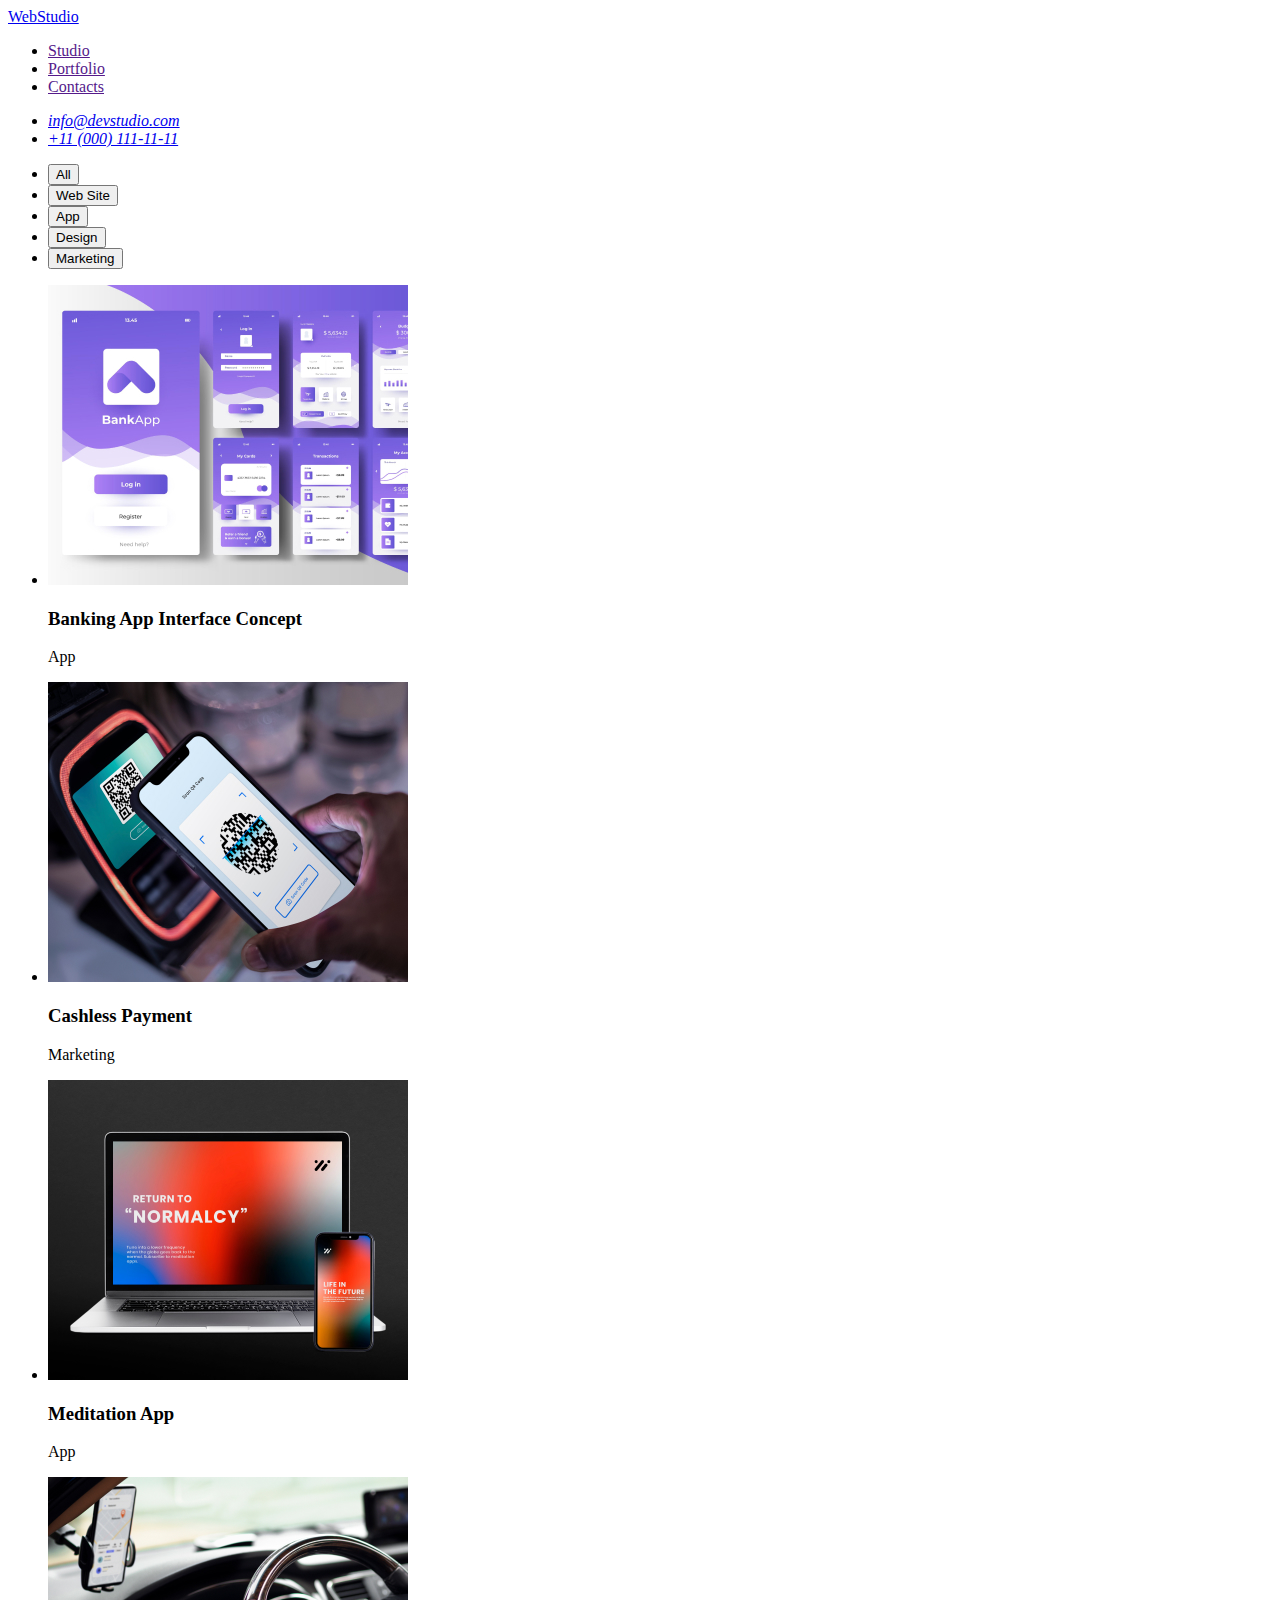
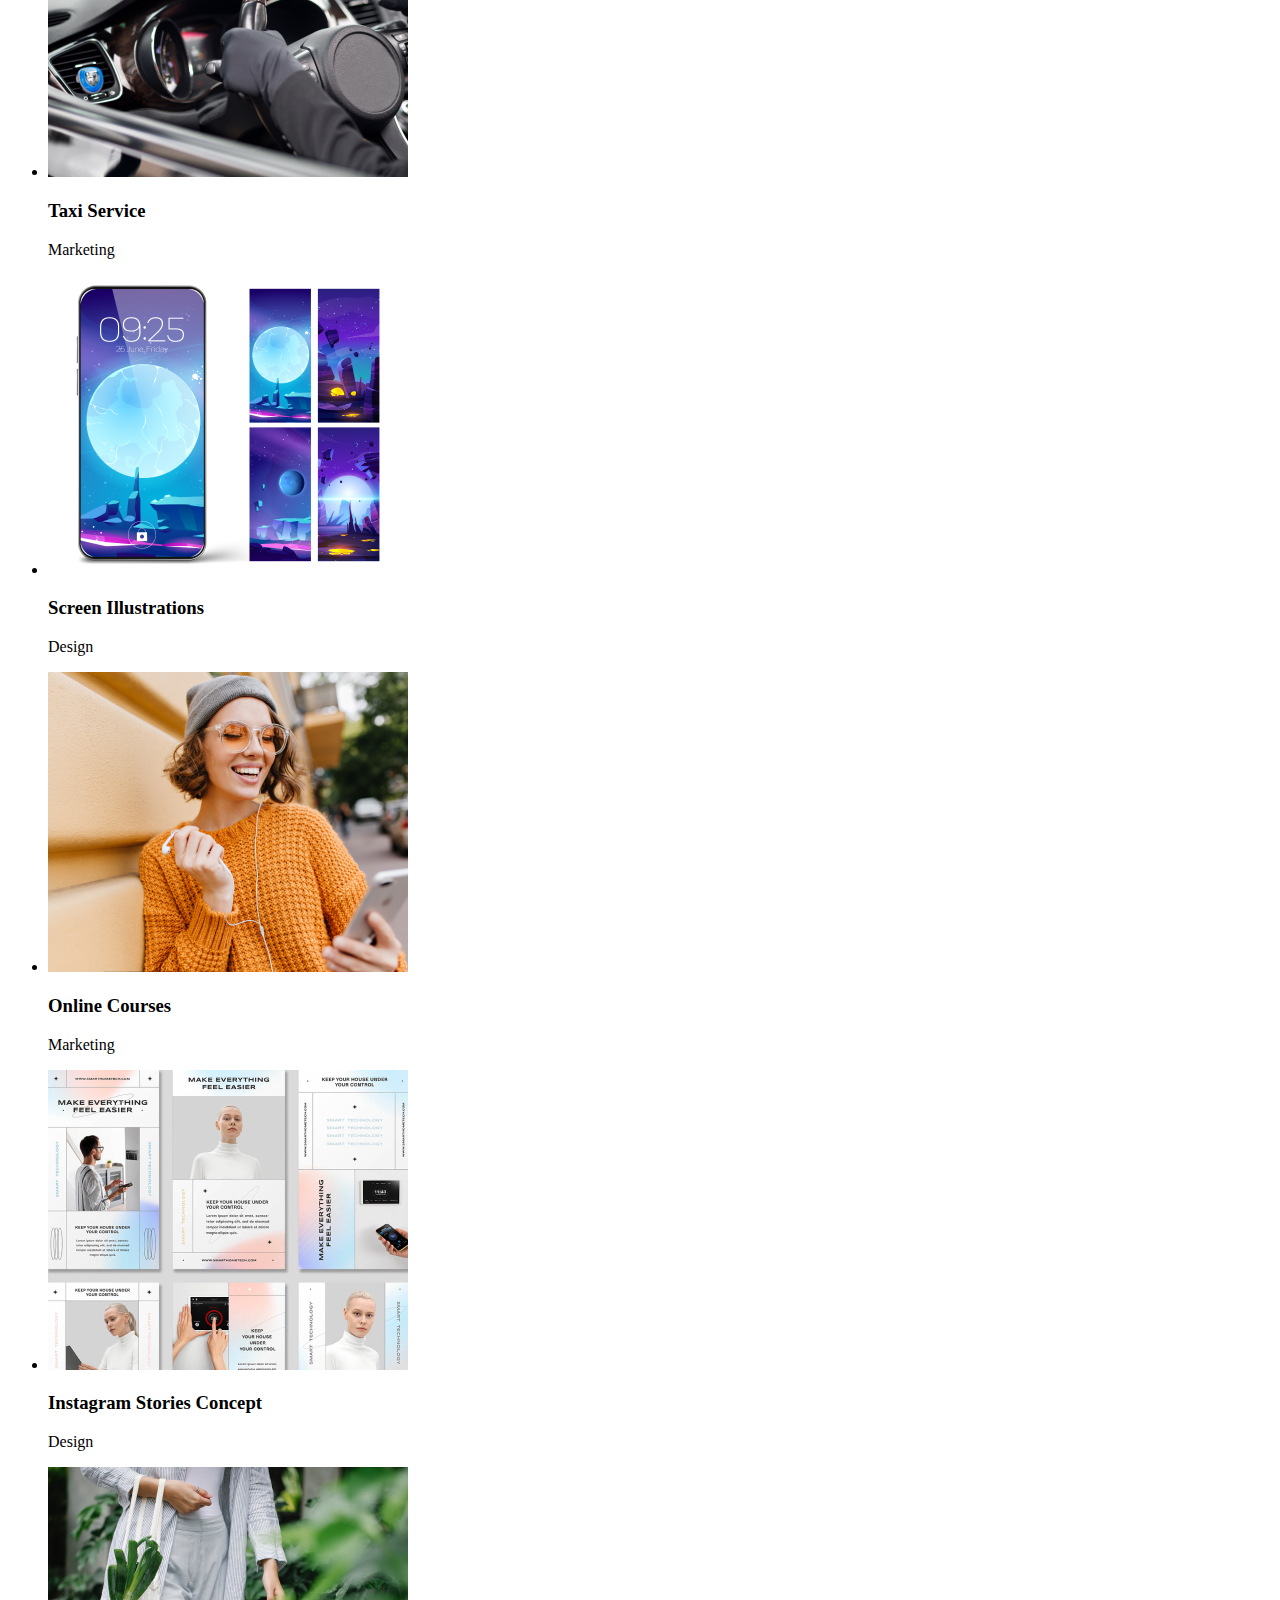
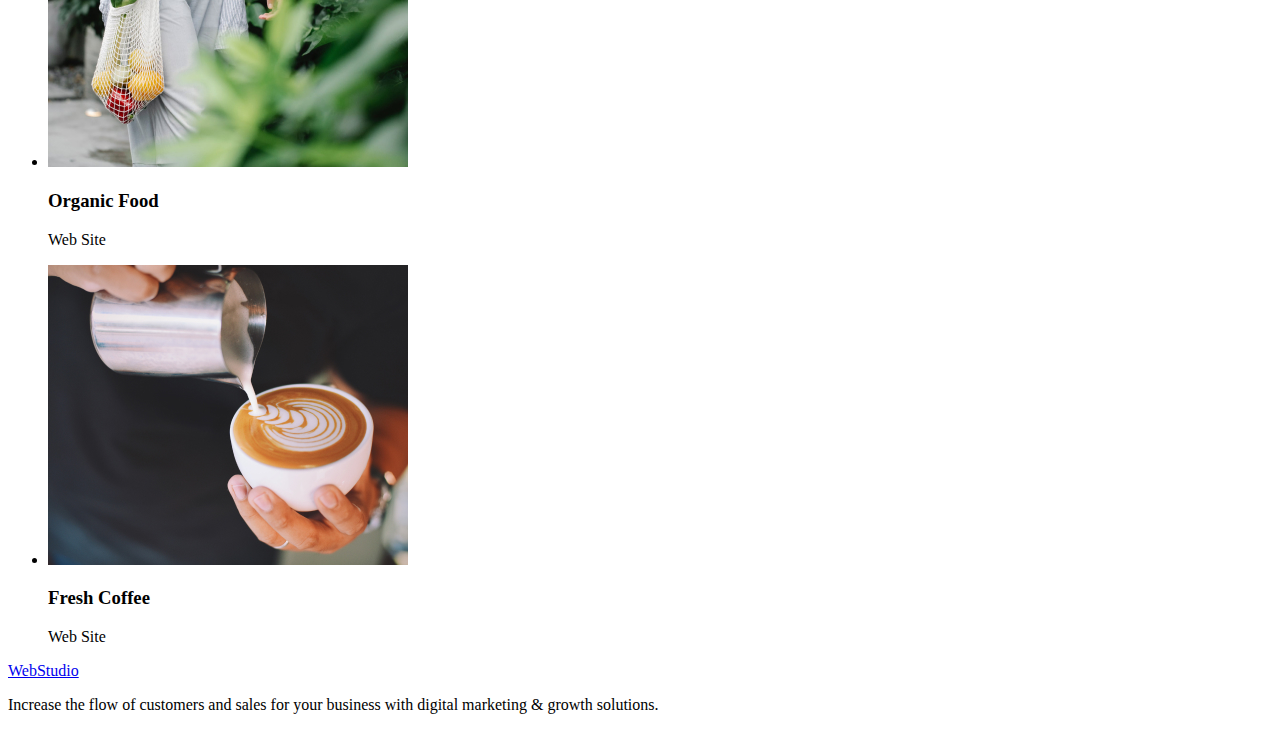
==== portfolio.html @ 945a5642 "class+portfolio page updates" ====
<!DOCTYPE html>
<html lang="en">

<head>
    <meta charset="UTF-8">
    <meta http-equiv="X-UA-Compatible" content="IE=edge">
    <meta name="viewport" content="width=device-width, initial-scale=1.0">
    <title>WebStudio</title>
</head>

<body>
    <header class="header">
        <nav class="header_navigation">
            <a class="header_logo" href="./index.html">WebStudio</a>

            <ul class="header_navigation_list">
                <li class="header_navigation_item"><a class="header_navigation_link" href="">Studio</a></li>
                <li class="header_navigation_item"><a class="header_navigation_link" href="">Portfolio</a></li>
                <li class="header_navigation_item"><a class="header_navigation_link" href="">Contacts</a></li>
            </ul>
        </nav>
        <address class="header_address">
            <ul class="header_address_list">
                <li class="header_address_item"><a class="header_address_link"
                        href="mailto:info@devstudio.com">info@devstudio.com</a></li>
                <li class="header_address_item"><a class="header_address_link" href="tel:+110001111111">+11 (000)
                        111-11-11</a></li>
            </ul>
        </address>
    </header>
    <main>
        <section class="portfolio_main_section1">
            <ul class="portfolio_btn_list">
                <li class="portfolio_btn_list_item"><button type="button">All</button></li>
                <li class="portfolio_btn_list_item"><button type="button">Web Site</button></li>
                <li class="portfolio_btn_list_item"><button type="button">App</button></li>
                <li class="portfolio_btn_list_item"><button type="button">Design</button></li>
                <li class="portfolio_btn_list_item"><button type="button">Marketing</button></li>
            </ul>
        </section>
        <section class="portfolio_main_section2">
            <ul class="portfolio_main_section2_img_list">
                <li class="portfolio_main_section2_img_list_item">
                    <img class="portfolio_main_section2_img_list_item_pic" src="./images/img_21.jpg"
                        alt="mobile application screenshots" height="300" width="360" />
                    <h3 class="portfolio_main_section2_img_list_item_title">Banking App Interface Concept</h3>
                    <p class="portfolio_main_section2_img_list_item_text">App</p>
                </li>
                <li class="portfolio_main_section2_img_list_item">
                    <img class="portfolio_main_section2_img_list_item_pic" src="./images/img_22.jpg"
                        alt="qr code payment" height="300" width="360" />
                    <h3 class="portfolio_main_section2_img_list_item_title">Cashless Payment</h3>
                    <p class="portfolio_main_section2_img_list_item_text">Marketing</p>
                </li>
                <li class="portfolio_main_section2_img_list_item">
                    <img class="portfolio_main_section2_img_list_item_pic" src="./images/img_23.jpg"
                        alt="desctop and app verstion" height="300" width="360" />
                    <h3 class="portfolio_main_section2_img_list_item_title">Meditation App</h3>
                    <p class="portfolio_main_section2_img_list_item_text">App</p>
                </li>
                <li class="portfolio_main_section2_img_list_item">
                    <img class="portfolio_main_section2_img_list_item_pic" src="./images/img_24.jpg" alt="driver"
                        height="300" width="360" />
                    <h3 class="portfolio_main_section2_img_list_item_title">Taxi Service</h3>
                    <p class="portfolio_main_section2_img_list_item_text">Marketing</p>
                </li>
                <li class="portfolio_main_section2_img_list_item">
                    <img class="portfolio_main_section2_img_list_item_pic" src="./images/img_25.jpg"
                        alt="mobile screen logo" height="300" width="360" />
                    <h3 class="portfolio_main_section2_img_list_item_title">Screen Illustrations</h3>
                    <p class="portfolio_main_section2_img_list_item_text">Design</p>
                </li>
                <li class="portfolio_main_section2_img_list_item">
                    <img class="portfolio_main_section2_img_list_item_pic" src="./images/img_26.jpg"
                        alt="woman with phone" height="300" width="360" />
                    <h3 class="portfolio_main_section2_img_list_item_title">Online Courses</h3>
                    <p class="portfolio_main_section2_img_list_item_text">Marketing</p>
                </li>
                <li class="portfolio_main_section2_img_list_item">
                    <img class="portfolio_main_section2_img_list_item_pic" src="./images/img_27.jpg"
                        alt="baners examples" height="300" width="360" />
                    <h3 class="portfolio_main_section2_img_list_item_title">Instagram Stories Concept</h3>
                    <p class="portfolio_main_section2_img_list_item_text">Design</p>
                </li>
                <li class="portfolio_main_section2_img_list_item">
                    <img class="portfolio_main_section2_img_list_item_pic" src="./images/img_28.jpg" alt="food in bag"
                        height="300" width="360" />
                    <h3 class="portfolio_main_section2_img_list_item_title">Organic Food</h3>
                    <p class="portfolio_main_section2_img_list_item_text">Web Site</p>
                </li>
                <li class="portfolio_main_section2_img_list_item">
                    <img class="portfolio_main_section2_img_list_item_pic" src="./images/img_29.jpg" alt="coffee in cup"
                        height="300" width="360" />
                    <h3 class="portfolio_main_section2_img_list_item_title">Fresh Coffee</h3>
                    <p class="portfolio_main_section2_img_list_item_text">Web Site</p>
                </li>
            </ul>
        </section>
    </main>
    <footer class="footer">
        <a class="footer_logo" href="./index.html">WebStudio</a>
        <p class="footer_text">Increase the flow of customers and sales for your business with digital marketing &
            growth solutions.</p>
    </footer>
</body>

</html>
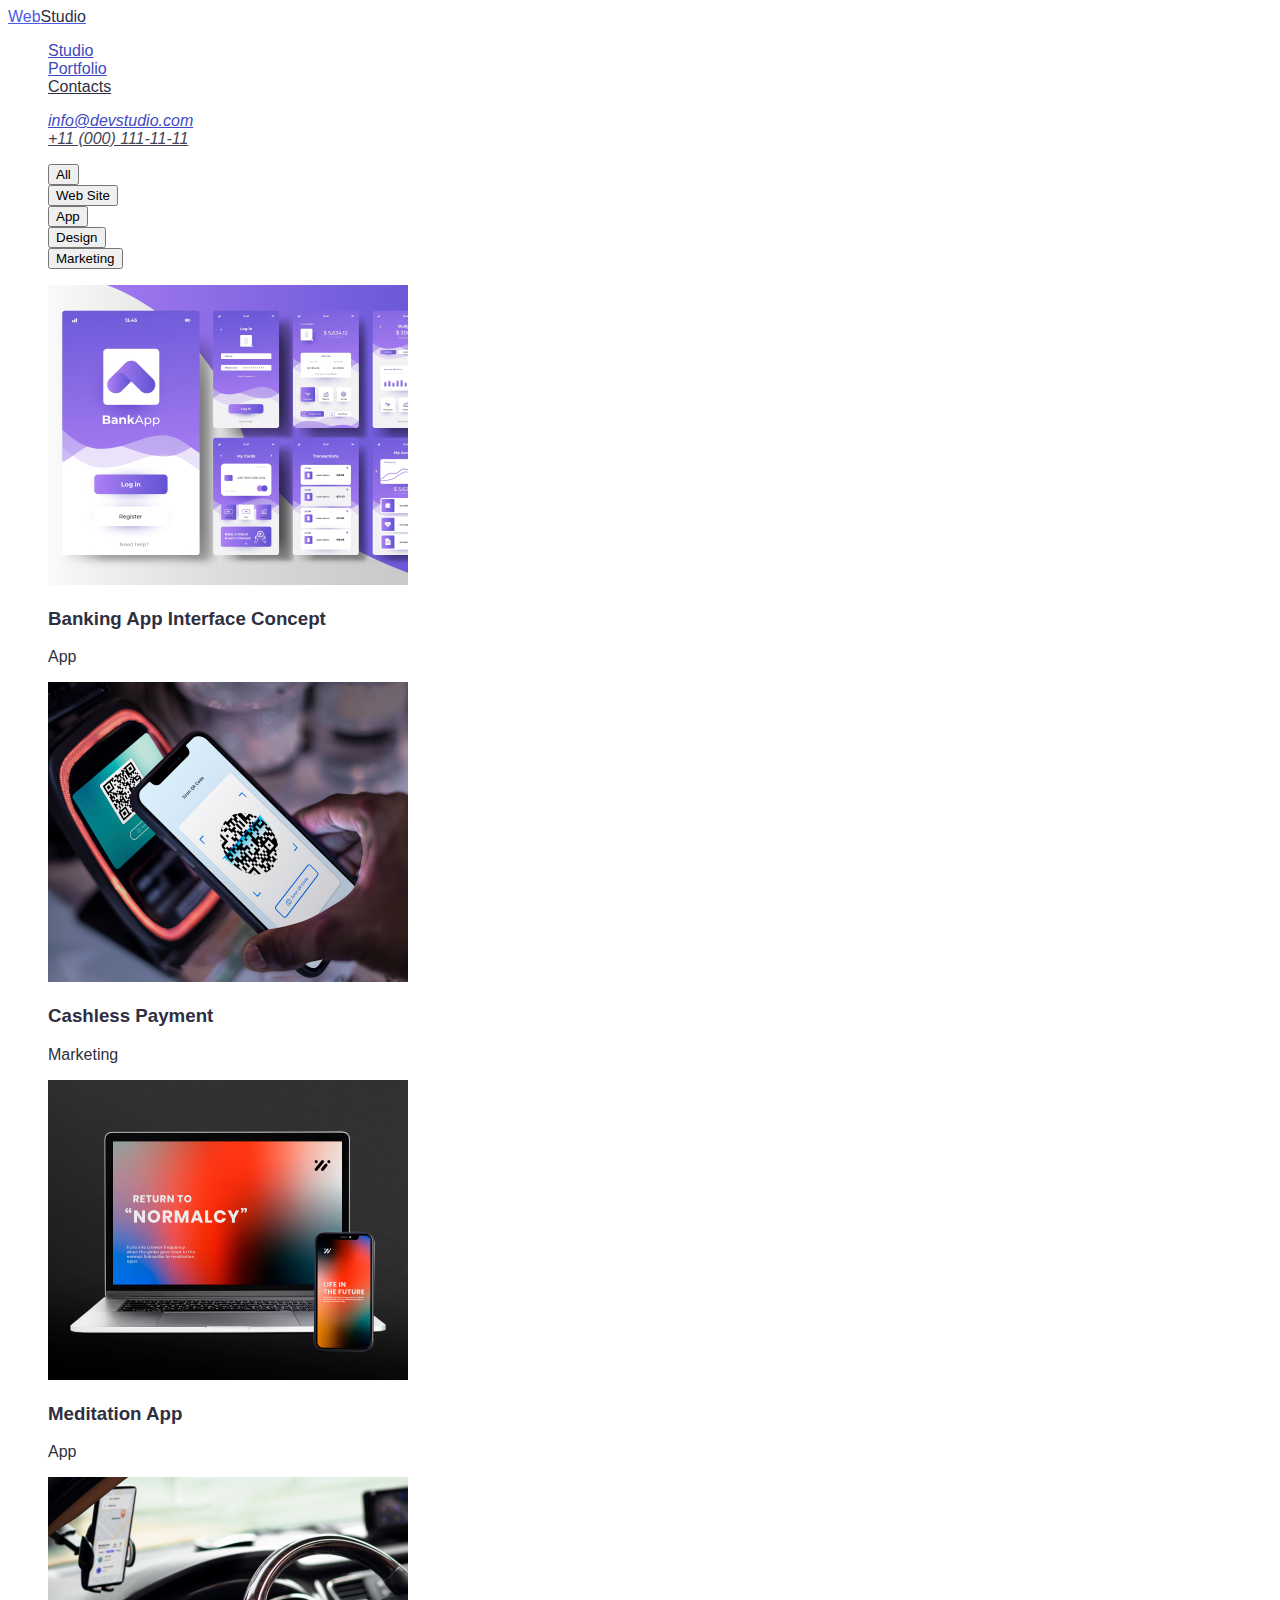
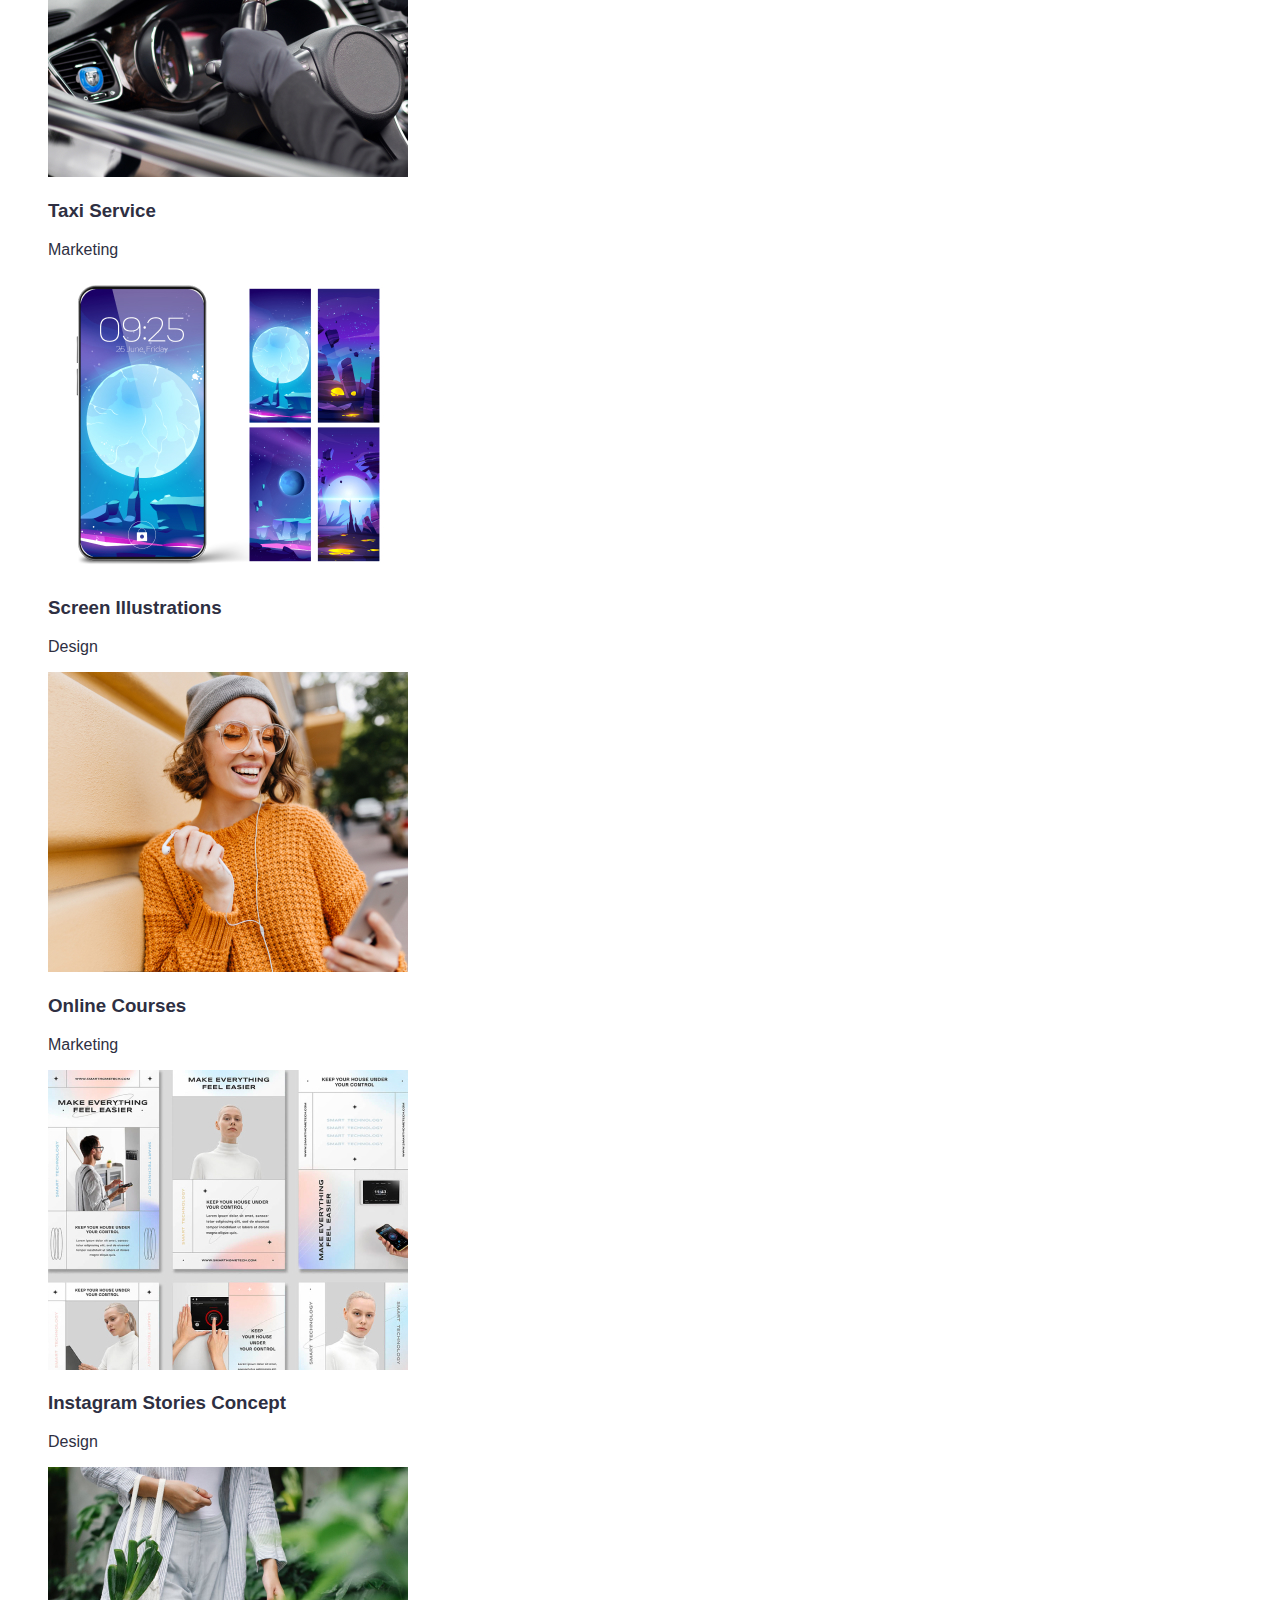
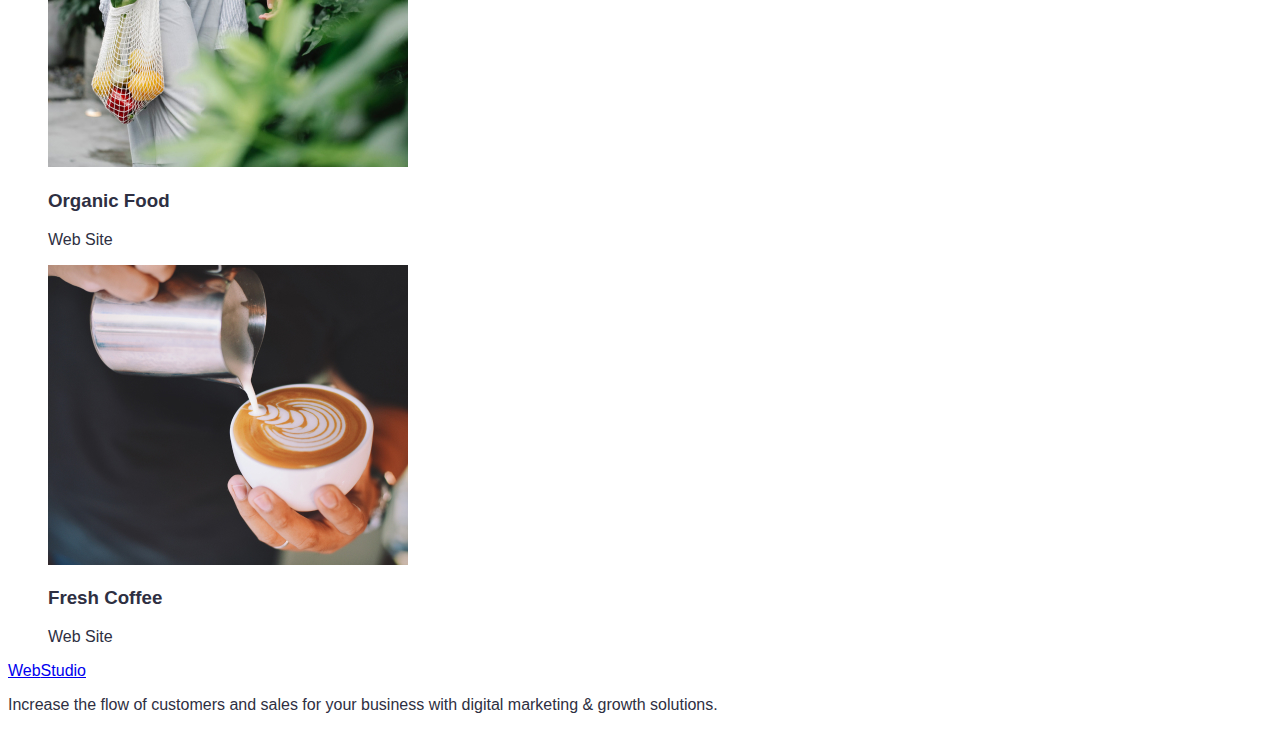
==== commit 1fd158d2: "+" ====
--- a/portfolio.html
+++ b/portfolio.html
@@ -5,101 +5,102 @@
     <meta charset="UTF-8">
     <meta http-equiv="X-UA-Compatible" content="IE=edge">
     <meta name="viewport" content="width=device-width, initial-scale=1.0">
-    <title>WebStudio</title>
+    <title>Portfolio</title>
+    <link rel="stylesheet" href="./css/styles.css">
 </head>
 
-<body>
+<body class="page">
     <header class="header">
-        <nav class="header_navigation">
-            <a class="header_logo" href="./index.html">WebStudio</a>
+        <nav class="header-navigation">
+            <a class="header-logo-web" href="./index.html">Web<span class="header-logo-studio">Studio</span> </a>
 
-            <ul class="header_navigation_list">
-                <li class="header_navigation_item"><a class="header_navigation_link" href="">Studio</a></li>
-                <li class="header_navigation_item"><a class="header_navigation_link" href="">Portfolio</a></li>
-                <li class="header_navigation_item"><a class="header_navigation_link" href="">Contacts</a></li>
+            <ul class="header-navigation-list list">
+                <li class="header-navigation-item"><a class="header-navigation-studio" href="">Studio</a></li>
+                <li class="header-navigation-item"><a class="header-navigation-portfolio" href="">Portfolio</a></li>
+                <li class="header-navigation-item"><a class="header-navigation-contacts" href="">Contacts</a></li>
             </ul>
         </nav>
-        <address class="header_address">
-            <ul class="header_address_list">
-                <li class="header_address_item"><a class="header_address_link"
+        <address class="header-address">
+            <ul class="header-address-list list">
+                <li class="header-address-item"><a class="header-address-link"
                         href="mailto:info@devstudio.com">info@devstudio.com</a></li>
-                <li class="header_address_item"><a class="header_address_link" href="tel:+110001111111">+11 (000)
+                <li class="header-address-item"><a class="header-phone-link" href="tel:+110001111111">+11 (000)
                         111-11-11</a></li>
             </ul>
         </address>
     </header>
     <main>
-        <section class="portfolio_main_section1">
-            <ul class="portfolio_btn_list">
-                <li class="portfolio_btn_list_item"><button type="button">All</button></li>
-                <li class="portfolio_btn_list_item"><button type="button">Web Site</button></li>
-                <li class="portfolio_btn_list_item"><button type="button">App</button></li>
-                <li class="portfolio_btn_list_item"><button type="button">Design</button></li>
-                <li class="portfolio_btn_list_item"><button type="button">Marketing</button></li>
+        <section class="portfolio-main-section1">
+            <ul class="portfolio-btn-list list">
+                <li class="portfolio-btn-list-item"><button type="button">All</button></li>
+                <li class="portfolio-btn-list-item"><button type="button">Web Site</button></li>
+                <li class="portfolio-btn-list-item"><button type="button">App</button></li>
+                <li class="portfolio-btn-list-item"><button type="button">Design</button></li>
+                <li class="portfolio-btn-list-item"><button type="button">Marketing</button></li>
             </ul>
         </section>
-        <section class="portfolio_main_section2">
-            <ul class="portfolio_main_section2_img_list">
-                <li class="portfolio_main_section2_img_list_item">
-                    <img class="portfolio_main_section2_img_list_item_pic" src="./images/img_21.jpg"
+        <section class="portfolio-main-section2">
+            <ul class="portfolio-main-section2-img-list list">
+                <li class="portfolio-main-section2-img-list-item">
+                    <img class="portfolio-main-section2-img-list-item-pic" src="./images/img_21.jpg"
                         alt="mobile application screenshots" height="300" width="360" />
-                    <h3 class="portfolio_main_section2_img_list_item_title">Banking App Interface Concept</h3>
-                    <p class="portfolio_main_section2_img_list_item_text">App</p>
+                    <h3 class="portfolio-main-section2-img-list-item-title">Banking App Interface Concept</h3>
+                    <p class="portfolio-main-section2-img-list-item-text">App</p>
                 </li>
-                <li class="portfolio_main_section2_img_list_item">
-                    <img class="portfolio_main_section2_img_list_item_pic" src="./images/img_22.jpg"
+                <li class="portfolio-main-section2-img-list-item">
+                    <img class="portfolio-main-section2-img-list-item-pic" src="./images/img_22.jpg"
                         alt="qr code payment" height="300" width="360" />
-                    <h3 class="portfolio_main_section2_img_list_item_title">Cashless Payment</h3>
-                    <p class="portfolio_main_section2_img_list_item_text">Marketing</p>
+                    <h3 class="portfolio-main-section2-img-list-item-title">Cashless Payment</h3>
+                    <p class="portfolio-main-section2-img-list-item-text">Marketing</p>
                 </li>
-                <li class="portfolio_main_section2_img_list_item">
-                    <img class="portfolio_main_section2_img_list_item_pic" src="./images/img_23.jpg"
+                <li class="portfolio-main-section2-img-list-item">
+                    <img class="portfolio-main-section2-img-list-item-pic" src="./images/img_23.jpg"
                         alt="desctop and app verstion" height="300" width="360" />
-                    <h3 class="portfolio_main_section2_img_list_item_title">Meditation App</h3>
-                    <p class="portfolio_main_section2_img_list_item_text">App</p>
+                    <h3 class="portfolio-main-section2-img-list-item-title">Meditation App</h3>
+                    <p class="portfolio-main-section2-img-list-item-text">App</p>
                 </li>
-                <li class="portfolio_main_section2_img_list_item">
-                    <img class="portfolio_main_section2_img_list_item_pic" src="./images/img_24.jpg" alt="driver"
+                <li class="portfolio-main-section2-img-list-item">
+                    <img class="portfolio-main-section2-img-list-item-pic" src="./images/img_24.jpg" alt="driver"
                         height="300" width="360" />
-                    <h3 class="portfolio_main_section2_img_list_item_title">Taxi Service</h3>
-                    <p class="portfolio_main_section2_img_list_item_text">Marketing</p>
+                    <h3 class="portfolio-main-section2-img-list-item-title">Taxi Service</h3>
+                    <p class="portfolio-main-section2-img-list-item-text">Marketing</p>
                 </li>
-                <li class="portfolio_main_section2_img_list_item">
-                    <img class="portfolio_main_section2_img_list_item_pic" src="./images/img_25.jpg"
+                <li class="portfolio-main-section2-img-list-item">
+                    <img class="portfolio-main-section2-img-list-item-pic" src="./images/img_25.jpg"
                         alt="mobile screen logo" height="300" width="360" />
-                    <h3 class="portfolio_main_section2_img_list_item_title">Screen Illustrations</h3>
-                    <p class="portfolio_main_section2_img_list_item_text">Design</p>
+                    <h3 class="portfolio-main-section2-img-list-item-title">Screen Illustrations</h3>
+                    <p class="portfolio-main-section2-img-list-item-text">Design</p>
                 </li>
-                <li class="portfolio_main_section2_img_list_item">
-                    <img class="portfolio_main_section2_img_list_item_pic" src="./images/img_26.jpg"
+                <li class="portfolio-main-section2-img-list-item">
+                    <img class="portfolio-main-section2-img-list-item-pic" src="./images/img_26.jpg"
                         alt="woman with phone" height="300" width="360" />
-                    <h3 class="portfolio_main_section2_img_list_item_title">Online Courses</h3>
-                    <p class="portfolio_main_section2_img_list_item_text">Marketing</p>
+                    <h3 class="portfolio-main-section2-img-list-item-title">Online Courses</h3>
+                    <p class="portfolio-main-section2-img-list-item-text">Marketing</p>
                 </li>
-                <li class="portfolio_main_section2_img_list_item">
-                    <img class="portfolio_main_section2_img_list_item_pic" src="./images/img_27.jpg"
+                <li class="portfolio-main-section2-img-list-item">
+                    <img class="portfolio-main-section2-img-list-item-pic" src="./images/img_27.jpg"
                         alt="baners examples" height="300" width="360" />
-                    <h3 class="portfolio_main_section2_img_list_item_title">Instagram Stories Concept</h3>
-                    <p class="portfolio_main_section2_img_list_item_text">Design</p>
+                    <h3 class="portfolio-main-section2-img-list-item-title">Instagram Stories Concept</h3>
+                    <p class="portfolio-main-section2-img-list-item-text">Design</p>
                 </li>
-                <li class="portfolio_main_section2_img_list_item">
-                    <img class="portfolio_main_section2_img_list_item_pic" src="./images/img_28.jpg" alt="food in bag"
+                <li class="portfolio-main-section2-img-list-item">
+                    <img class="portfolio-main-section2-img-list-item-pic" src="./images/img_28.jpg" alt="food in bag"
                         height="300" width="360" />
-                    <h3 class="portfolio_main_section2_img_list_item_title">Organic Food</h3>
-                    <p class="portfolio_main_section2_img_list_item_text">Web Site</p>
+                    <h3 class="portfolio-main-section2-img-list-item-title">Organic Food</h3>
+                    <p class="portfolio-main-section2-img-list-item-text">Web Site</p>
                 </li>
-                <li class="portfolio_main_section2_img_list_item">
-                    <img class="portfolio_main_section2_img_list_item_pic" src="./images/img_29.jpg" alt="coffee in cup"
+                <li class="portfolio-main-section2-img-list-item">
+                    <img class="portfolio-main-section2-img-list-item-pic" src="./images/img_29.jpg" alt="coffee in cup"
                         height="300" width="360" />
-                    <h3 class="portfolio_main_section2_img_list_item_title">Fresh Coffee</h3>
-                    <p class="portfolio_main_section2_img_list_item_text">Web Site</p>
+                    <h3 class="portfolio-main-section2-img-list-item-title">Fresh Coffee</h3>
+                    <p class="portfolio-main-section2-img-list-item-text">Web Site</p>
                 </li>
             </ul>
         </section>
     </main>
     <footer class="footer">
-        <a class="footer_logo" href="./index.html">WebStudio</a>
-        <p class="footer_text">Increase the flow of customers and sales for your business with digital marketing &
+        <a class="footer-logo-web" href="./index.html">Web<span class="footer-logo-studio">Studio</span> </a>
+        <p class="footer-text">Increase the flow of customers and sales for your business with digital marketing &
             growth solutions.</p>
     </footer>
 </body>
--- a/css/styles.css
+++ b/css/styles.css
@@ -0,0 +1,157 @@
+/* Body */
+.page {
+    background-color: #FFFFFF;
+    color: #2E2F42;
+    font-family: 'Roboto', sans-serif;
+}
+
+/* List tag */
+.list {
+    list-style: none;
+    text-decoration: none
+}
+
+/* Link tag */
+.link {}
+
+/* Header */
+.header {}
+
+.header-navigation {}
+
+.header-logo-web {
+    color: #4D5AE5;
+}
+
+.header-logo-studio {
+    color: #2E2F42;
+}
+
+.header-navigation-list,
+.header-navigation-item,
+.header-navigation-studio,
+.header-navigation-portfolio,
+.header-navigation-contacts {
+    color: #2E2F42;
+}
+
+.header-navigation-list,
+.header-navigation-item,
+.header-navigation-studio,
+.header-navigation-portfolio,
+.header-navigation-contacts:hover {
+    color: #404BBF;
+
+}
+
+.header-navigation-list,
+.header-navigation-item,
+.header-navigation-studio,
+.header-navigation-portfolio,
+.header-navigation-contacts:focus {
+    color: #404BBF;
+}
+
+
+
+.header-address {}
+
+.header-address-list,
+.header-address-item,
+.header-address-link,
+.header-phone-link {
+    color: #434455;
+}
+
+.header-address-list,
+.header-address-item,
+.header-address-link,
+.header-phone-link:hover {
+    color: #404BBF;
+
+}
+
+
+.header-address-list,
+.header-address-item,
+.header-address-link,
+.header-phone-link:focus {
+    color: #404BBF;
+
+}
+
+/* Main 1*/
+.main-section1 {}
+
+.main-section1-text {}
+
+.main-section1-button {}
+
+/* Main 2 */
+.main-section2 {}
+
+.main-section2-title {}
+
+.main-section2-list {}
+
+.main-section2-list-item {}
+
+.main-section2-list-title {}
+
+.main-section2-list-text {}
+
+/* Main 3 */
+.main-section3 {}
+
+.main-section3-title {}
+
+.main-section3-list {}
+
+.main-section3-list-item {}
+
+.main-section3-list-img {}
+
+/* Main 4 */
+.main-section4 {}
+
+.main-section4-title {}
+
+.main-section4-list {}
+
+.main-section4-list-item {}
+
+.main-section4-list-item-img {}
+
+.main-section4-list-item-title {}
+
+.main-section4-list-item-text {}
+
+/* Footer */
+.footer {}
+
+.footer-logo-web {}
+
+.footer-logo-studio {}
+
+.footer-text {}
+
+/* Portfolio page 2 */
+
+.portfolio-main-section1 {}
+
+.portfolio-btn-list {}
+
+.portfolio-btn-list-item {}
+
+/* Main 2 */
+.portfolio-main-section2 {}
+
+.portfolio-main-section2-img-list {}
+
+.portfolio-main-section2-img-list-item {}
+
+.portfolio-main-section2-img-list-item-pic {}
+
+.portfolio-main-section2-img-list-item-title {}
+
+.portfolio-main-section2-img-list-item-text {}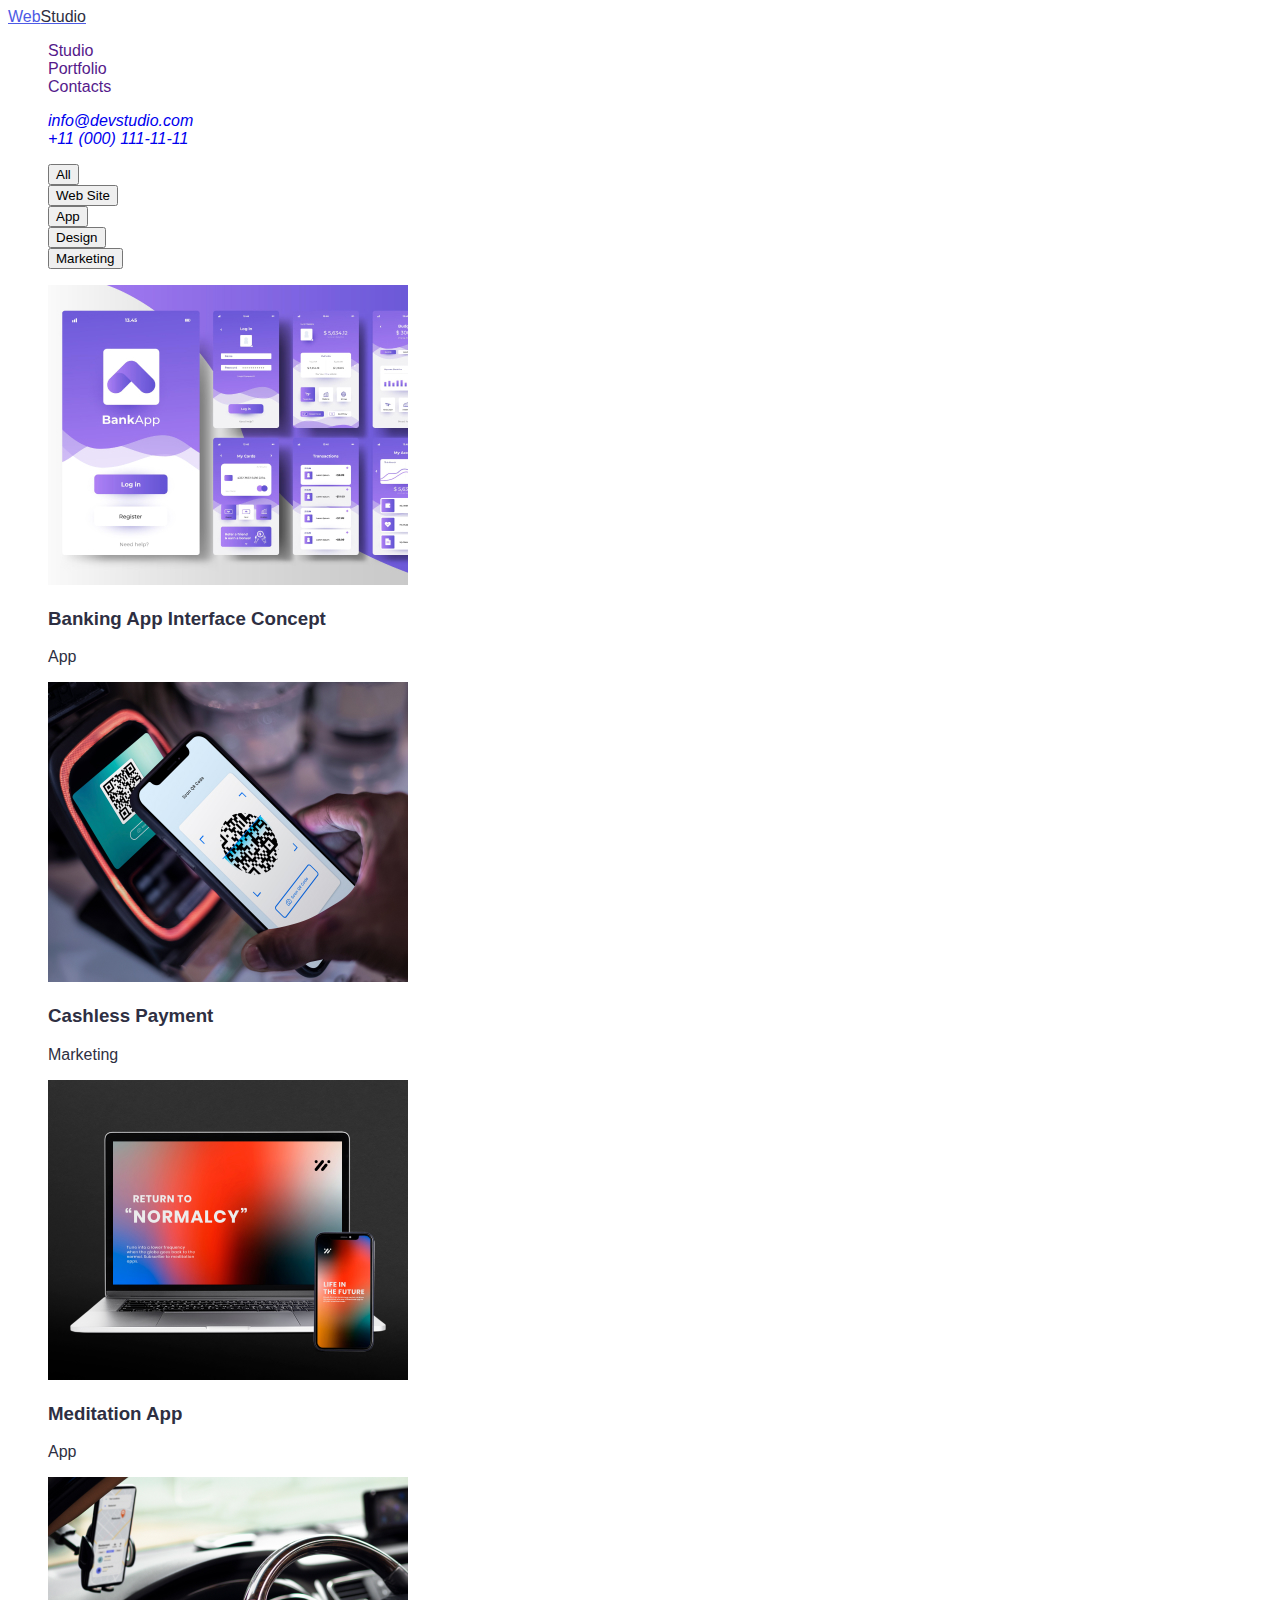
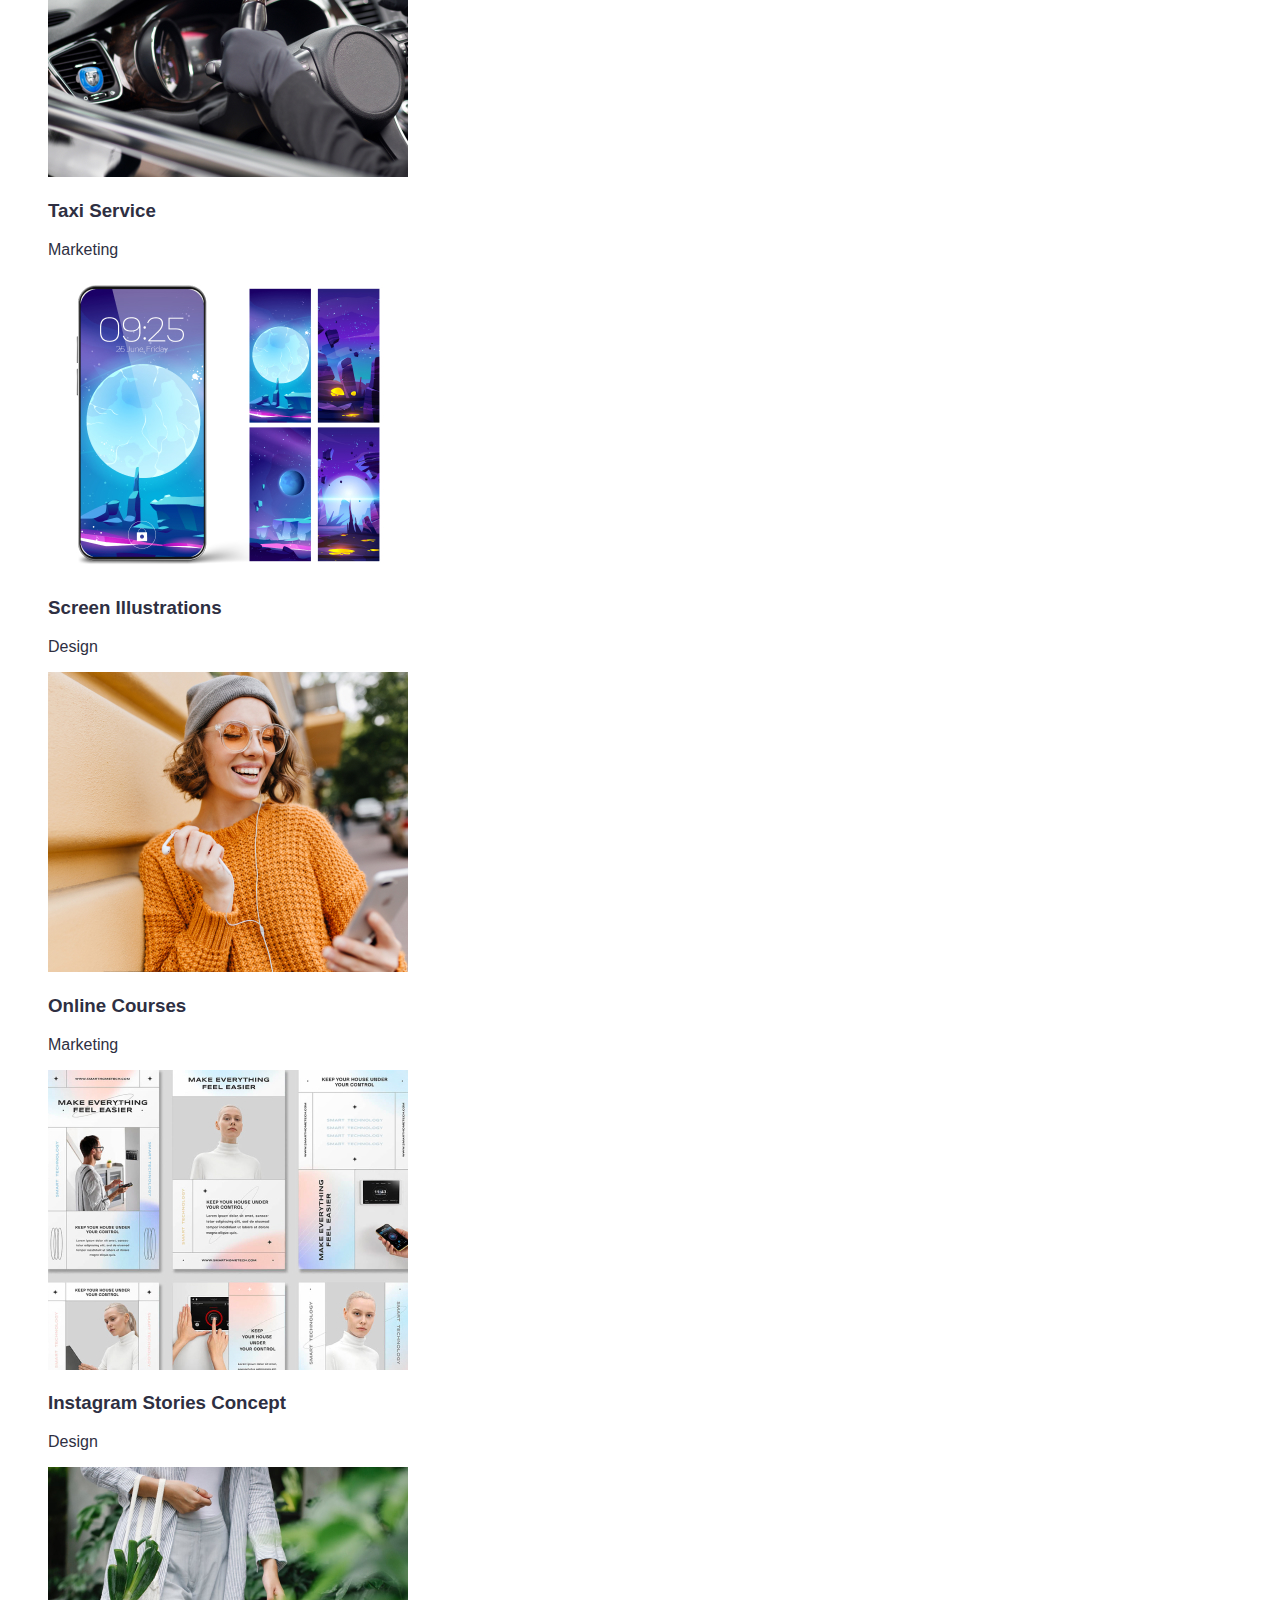
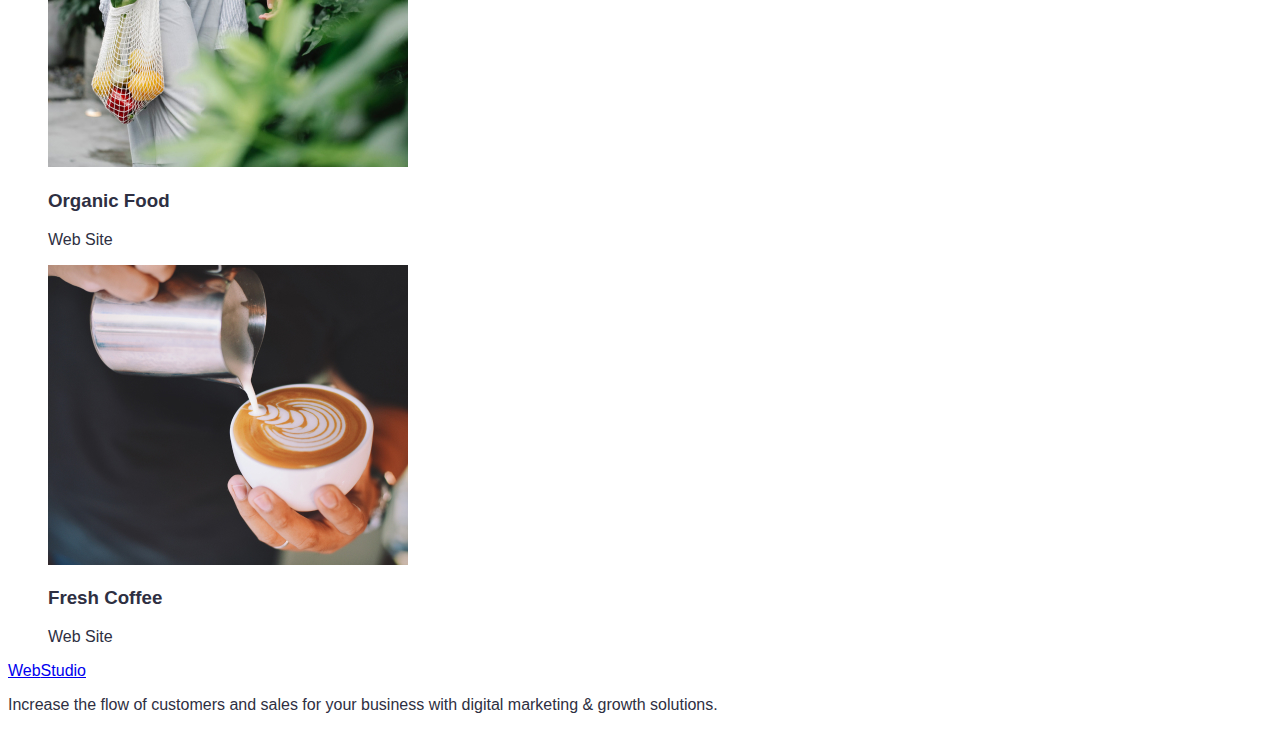
==== commit 05299180: "+" ====
--- a/portfolio.html
+++ b/portfolio.html
@@ -15,16 +15,17 @@
             <a class="header-logo-web" href="./index.html">Web<span class="header-logo-studio">Studio</span> </a>
 
             <ul class="header-navigation-list list">
-                <li class="header-navigation-item"><a class="header-navigation-studio" href="">Studio</a></li>
-                <li class="header-navigation-item"><a class="header-navigation-portfolio" href="">Portfolio</a></li>
-                <li class="header-navigation-item"><a class="header-navigation-contacts" href="">Contacts</a></li>
+                <li class="header-navigation-item"><a class="header-navigation-studio link" href="">Studio</a></li>
+                <li class="header-navigation-item"><a class="header-navigation-portfolio link" href="">Portfolio</a>
+                </li>
+                <li class="header-navigation-item"><a class="header-navigation-contacts link" href="">Contacts</a></li>
             </ul>
         </nav>
         <address class="header-address">
             <ul class="header-address-list list">
-                <li class="header-address-item"><a class="header-address-link"
+                <li class="header-address-item"><a class="header-address-link link"
                         href="mailto:info@devstudio.com">info@devstudio.com</a></li>
-                <li class="header-address-item"><a class="header-phone-link" href="tel:+110001111111">+11 (000)
+                <li class="header-address-item"><a class="header-phone-link link" href="tel:+110001111111">+11 (000)
                         111-11-11</a></li>
             </ul>
         </address>
--- a/css/styles.css
+++ b/css/styles.css
@@ -1,157 +1,186 @@
-/* Body */
-.page {
-    background-color: #FFFFFF;
-    color: #2E2F42;
-    font-family: 'Roboto', sans-serif;
-}
+  /* main text color #2E2F42*/
+  /* secondary color #434455*/
+  /* accent #F4F4FD*/
+  /* secondary accent #FFFFFF */
 
-/* List tag */
-.list {
-    list-style: none;
-    text-decoration: none
-}
+  :root {
+      --primary-text-color: #2E2F42;
+      --title-text-color: #434455;
+      --main-accent-color: #4D5AE5;
+      --accent-color: #F4F4FD;
+      --secondary-accent-color: #FFFFFF;
+  }
 
-/* Link tag */
-.link {}
 
-/* Header */
-.header {}
+  /* Body */
+  body {
+      background-color: #FFFFFF;
+      color: var(--primary-text-color);
+      font-family: 'Roboto', sans-serif;
+  }
 
-.header-navigation {}
+  .list {
+      list-style: none;
+  }
 
-.header-logo-web {
-    color: #4D5AE5;
-}
+  .link {
+      text-decoration: none;
+  }
 
-.header-logo-studio {
-    color: #2E2F42;
-}
+  /* List tag */
+  .list {
+      list-style: none;
+      text-decoration: none
+  }
 
-.header-navigation-list,
-.header-navigation-item,
-.header-navigation-studio,
-.header-navigation-portfolio,
-.header-navigation-contacts {
-    color: #2E2F42;
-}
+  /* Link tag */
+  .link {}
 
-.header-navigation-list,
-.header-navigation-item,
-.header-navigation-studio,
-.header-navigation-portfolio,
-.header-navigation-contacts:hover {
-    color: #404BBF;
+  /* Header */
+  .header {}
 
-}
+  .header-navigation {}
 
-.header-navigation-list,
-.header-navigation-item,
-.header-navigation-studio,
-.header-navigation-portfolio,
-.header-navigation-contacts:focus {
-    color: #404BBF;
-}
+  .header-logo-web {
+      color: var(--main-accent-color);
+  }
+
+  .header-logo-studio {
+      color: var(--primary-text-color);
+  }
+
+  .header-navigation-list {
+      color: var(--primary-text-color);
+  }
+
+  .header-navigation-list .header-navigation-item .header-navigation-studio:hover {
+      color: var(--main-accent-color);
+
+  }
+
+  .header-navigation-portfolio:hover {
+      color: var(--main-accent-color);
+
+  }
+
+  .header-navigation-contacts:hover {
+      color: var(--main-accent-color);
+
+  }
+
+  .header-navigation-studio:focus {
+      color: var(--main-accent-color);
+  }
+
+  .header-navigation-portfolio:focus {
+      color: var(--main-accent-color);
+  }
+
+  .header-navigation-contacts:focus {
+      color: var(--main-accent-color);
+  }
 
 
 
-.header-address {}
+  .header-address {}
 
-.header-address-list,
-.header-address-item,
-.header-address-link,
-.header-phone-link {
-    color: #434455;
-}
+  .header-address-list {
+      color: var(--title-text-color);
+  }
 
-.header-address-list,
-.header-address-item,
-.header-address-link,
-.header-phone-link:hover {
-    color: #404BBF;
+  .header-address-link:hover {
+      color: var(--main-accent-color);
 
-}
+  }
+
+  .header-phone-link:hover {
+      color: var(--main-accent-color);
+
+  }
 
 
-.header-address-list,
-.header-address-item,
-.header-address-link,
-.header-phone-link:focus {
-    color: #404BBF;
+  .header-address-link:hover {
+      color: var(--main-accent-color);
 
-}
+  }
 
-/* Main 1*/
-.main-section1 {}
+  .header-phone-link:focus {
+      color: var(--main-accent-color);
 
-.main-section1-text {}
+  }
 
-.main-section1-button {}
+  /* Main 1*/
+  .main-section1 {}
 
-/* Main 2 */
-.main-section2 {}
+  .main-section1-text {}
 
-.main-section2-title {}
+  .main-section1-button {}
 
-.main-section2-list {}
+  /* Main 2 */
+  .main-section2 {}
 
-.main-section2-list-item {}
+  .main-section2-title {}
 
-.main-section2-list-title {}
+  .main-section2-list {}
 
-.main-section2-list-text {}
+  .main-section2-list-item {}
 
-/* Main 3 */
-.main-section3 {}
+  .main-section2-list-title {}
 
-.main-section3-title {}
+  .main-section2-list-text {}
 
-.main-section3-list {}
+  /* Main 3 */
+  .main-section3 {}
 
-.main-section3-list-item {}
+  .main-section3-title {}
 
-.main-section3-list-img {}
+  .main-section3-list {}
 
-/* Main 4 */
-.main-section4 {}
+  .main-section3-list-item {}
 
-.main-section4-title {}
+  .main-section3-list-img {}
 
-.main-section4-list {}
+  /* Main 4 */
+  .main-section4 {}
 
-.main-section4-list-item {}
+  .main-section4-title {}
 
-.main-section4-list-item-img {}
+  .main-section4-list {}
 
-.main-section4-list-item-title {}
+  .main-section4-list-item {}
 
-.main-section4-list-item-text {}
+  .main-section4-list-item-img {}
 
-/* Footer */
-.footer {}
+  .main-section4-list-item-title {}
 
-.footer-logo-web {}
+  .main-section4-list-item-text {}
 
-.footer-logo-studio {}
+  /* Footer */
+  .footer {}
 
-.footer-text {}
+  .footer-logo-web {}
 
-/* Portfolio page 2 */
+  .footer-logo-studio {}
 
-.portfolio-main-section1 {}
+  .footer-text {}
 
-.portfolio-btn-list {}
+  /* Portfolio page 2 */
 
-.portfolio-btn-list-item {}
+  .portfolio-main-section1 {}
 
-/* Main 2 */
-.portfolio-main-section2 {}
+  .portfolio-btn-list {}
 
-.portfolio-main-section2-img-list {}
+  .portfolio-btn-list-item {}
 
-.portfolio-main-section2-img-list-item {}
+  /* Main 2 */
+  .portfolio-main-section2 {}
 
-.portfolio-main-section2-img-list-item-pic {}
+  .portfolio-main-section2-img-list {}
 
-.portfolio-main-section2-img-list-item-title {}
+  .portfolio-main-section2-img-list-item {}
 
-.portfolio-main-section2-img-list-item-text {}+  .portfolio-main-section2-img-list-item-pic {}
+
+  .portfolio-main-section2-img-list-item-title {}
+
+  .portfolio-main-section2-img-list-item-text {}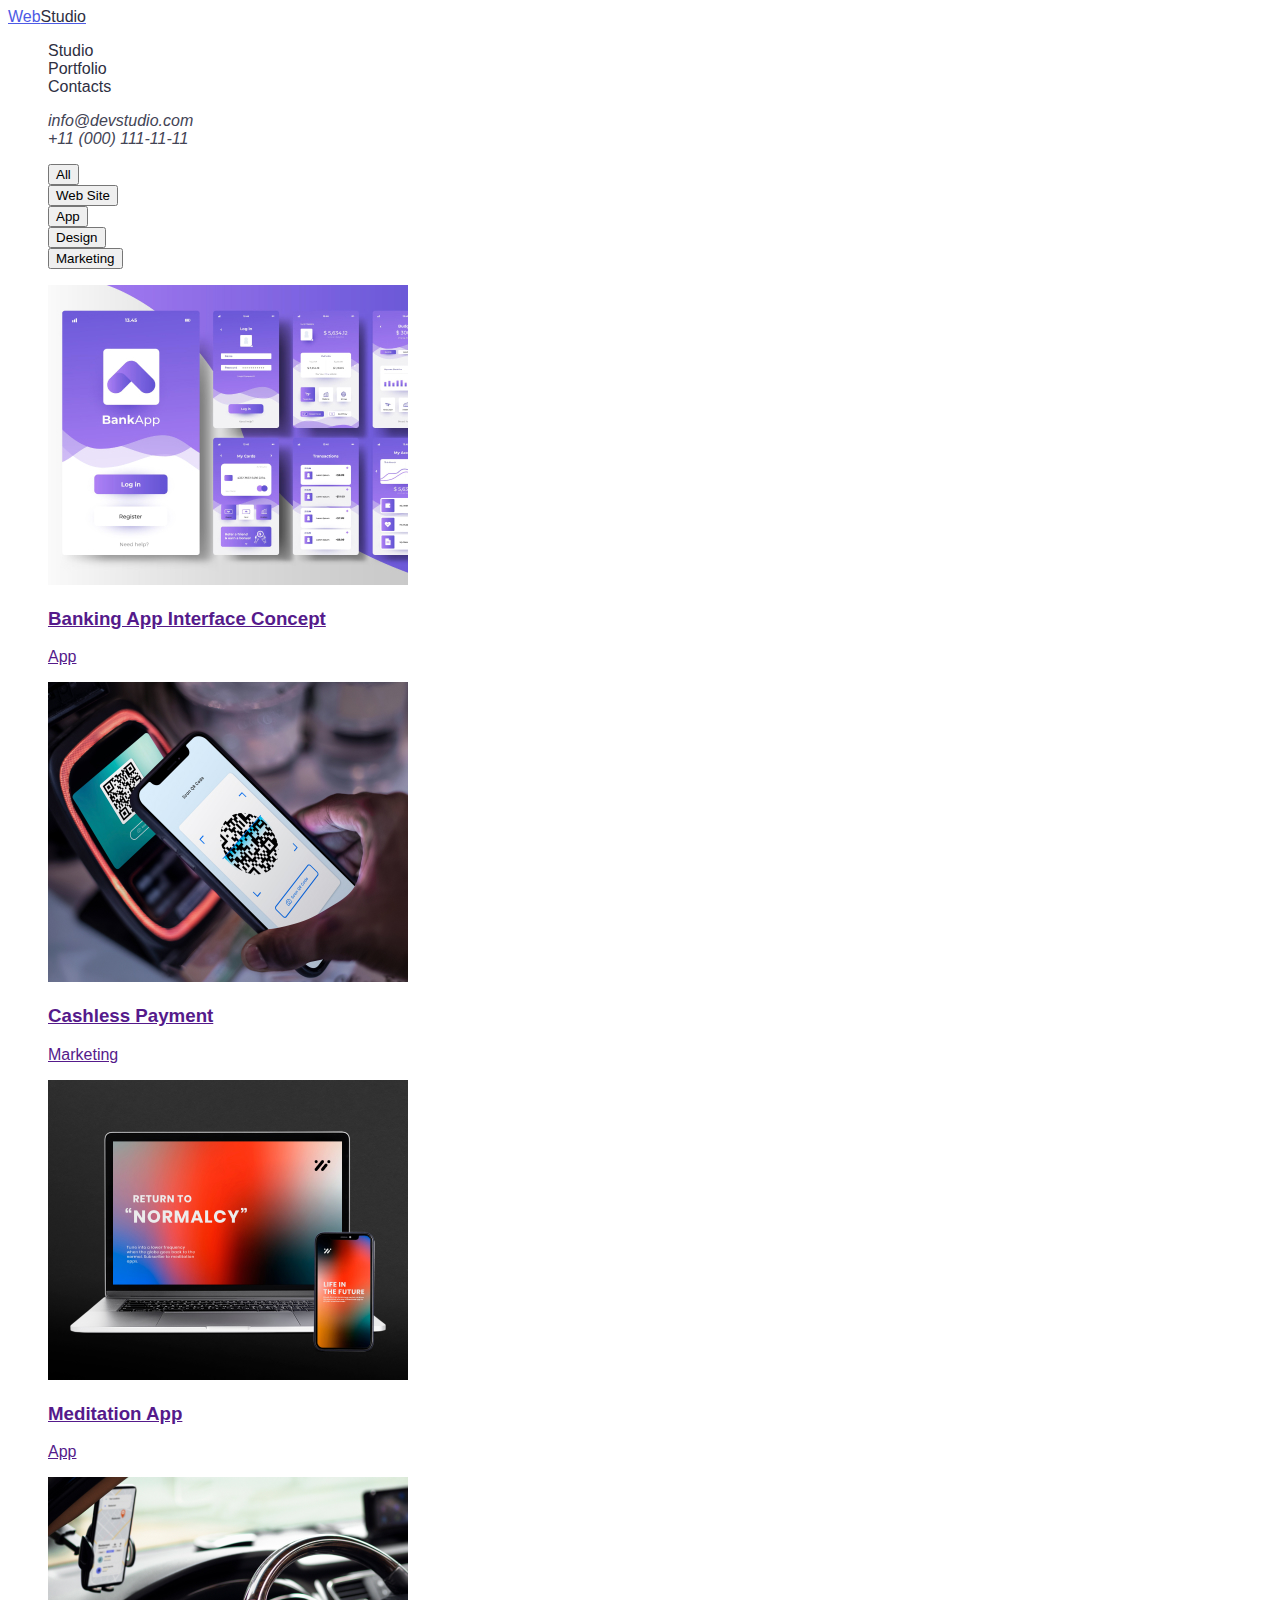
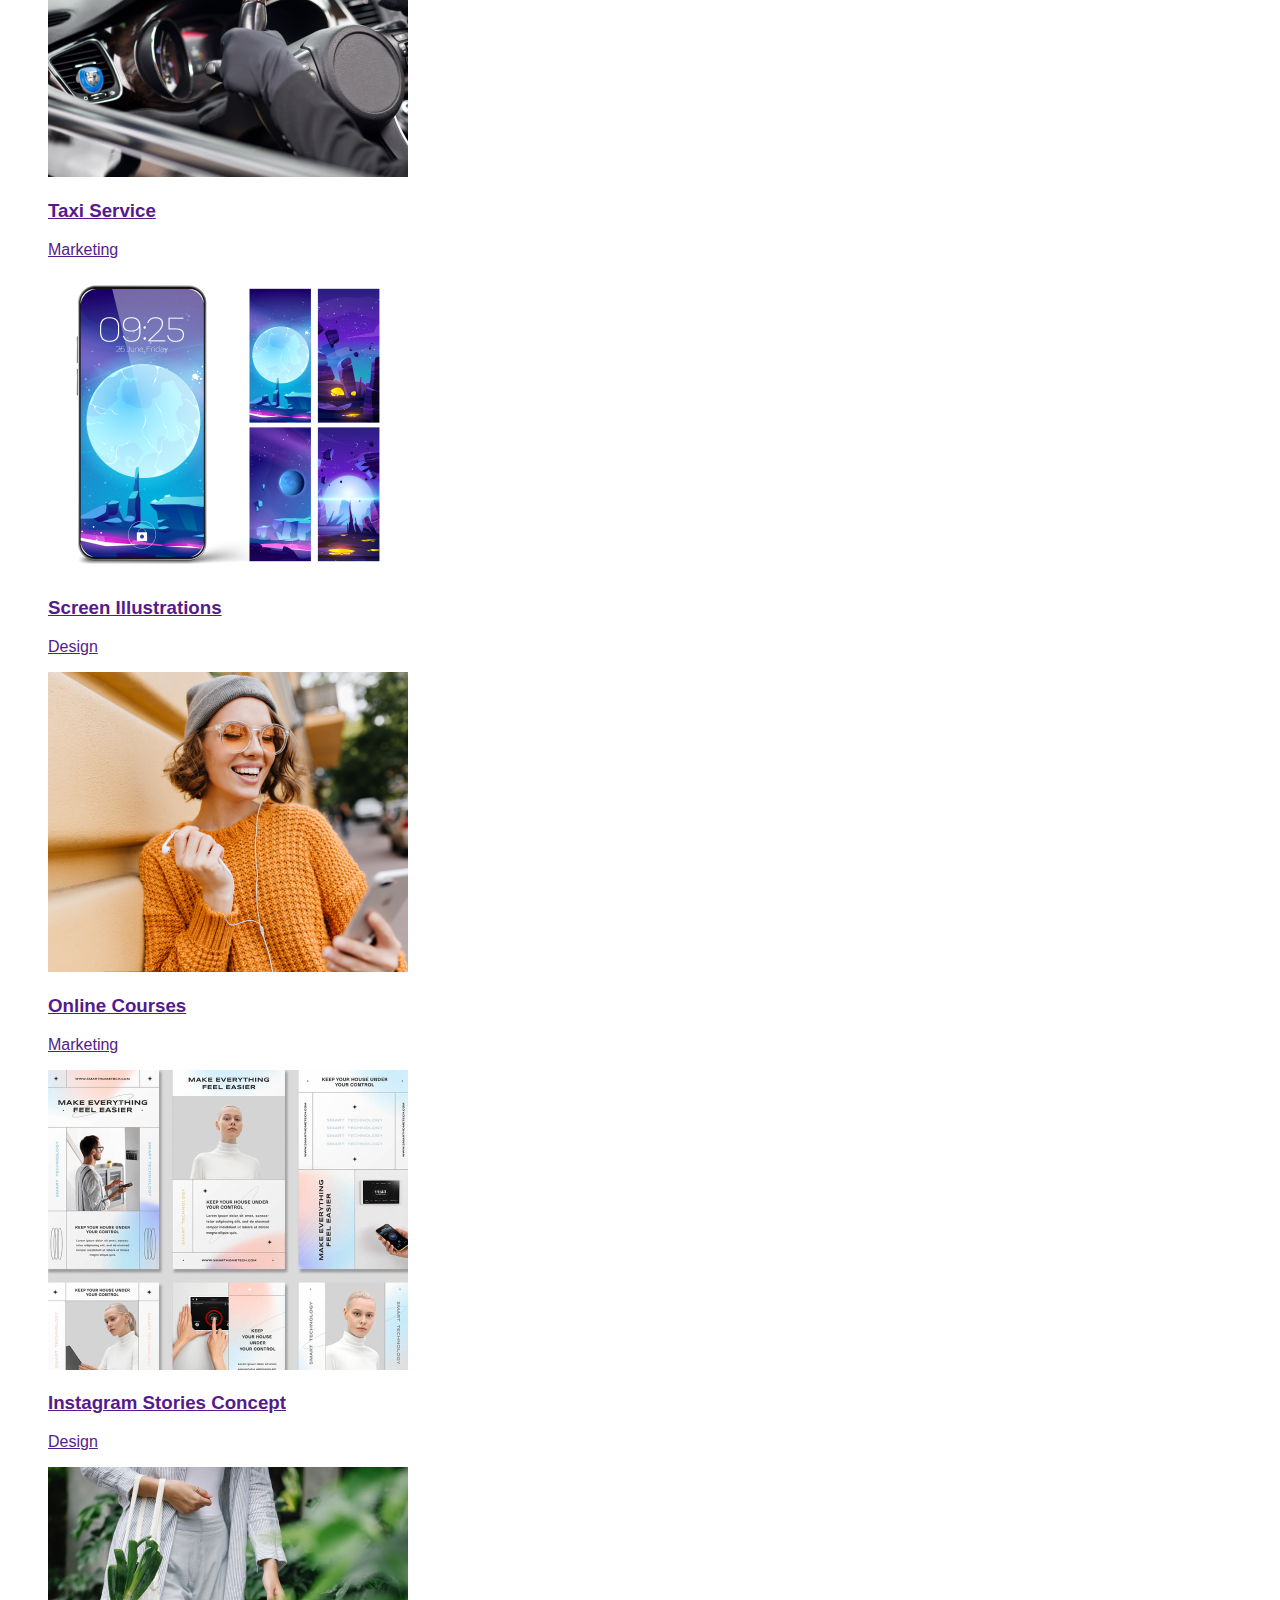
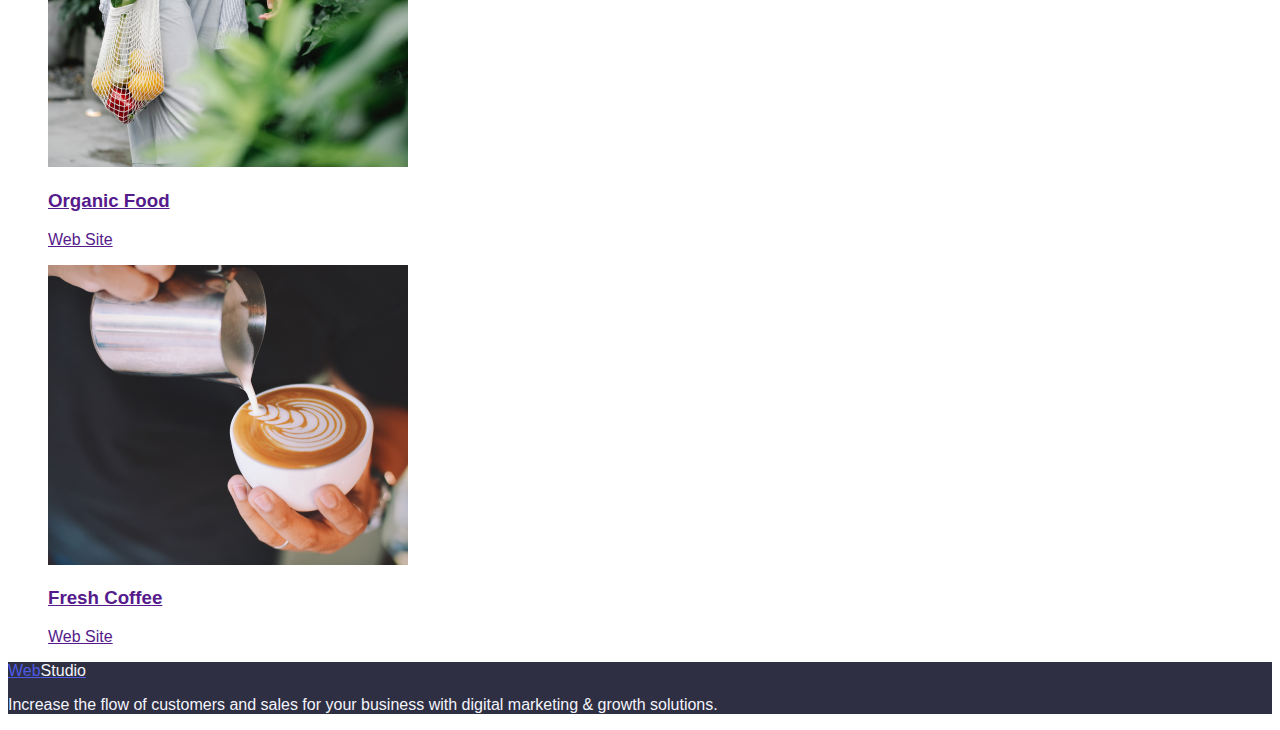
==== commit 84c61598: "text color" ====
--- a/portfolio.html
+++ b/portfolio.html
@@ -15,17 +15,17 @@
             <a class="header-logo-web" href="./index.html">Web<span class="header-logo-studio">Studio</span> </a>
 
             <ul class="header-navigation-list list">
-                <li class="header-navigation-item"><a class="header-navigation-studio link" href="">Studio</a></li>
-                <li class="header-navigation-item"><a class="header-navigation-portfolio link" href="">Portfolio</a>
+                <li class="header-navigation-item"><a class="header-navigation-link link" href="">Studio</a></li>
+                <li class="header-navigation-item"><a class="header-navigation-link link" href="">Portfolio</a>
                 </li>
-                <li class="header-navigation-item"><a class="header-navigation-contacts link" href="">Contacts</a></li>
+                <li class="header-navigation-item"><a class="header-navigation-link link" href="">Contacts</a></li>
             </ul>
         </nav>
         <address class="header-address">
             <ul class="header-address-list list">
                 <li class="header-address-item"><a class="header-address-link link"
                         href="mailto:info@devstudio.com">info@devstudio.com</a></li>
-                <li class="header-address-item"><a class="header-phone-link link" href="tel:+110001111111">+11 (000)
+                <li class="header-address-item"><a class="header-address-link link" href="tel:+110001111111">+11 (000)
                         111-11-11</a></li>
             </ul>
         </address>
@@ -43,58 +43,76 @@
         <section class="portfolio-main-section2">
             <ul class="portfolio-main-section2-img-list list">
                 <li class="portfolio-main-section2-img-list-item">
-                    <img class="portfolio-main-section2-img-list-item-pic" src="./images/img_21.jpg"
-                        alt="mobile application screenshots" height="300" width="360" />
-                    <h3 class="portfolio-main-section2-img-list-item-title">Banking App Interface Concept</h3>
-                    <p class="portfolio-main-section2-img-list-item-text">App</p>
+                    <a href="" class="portfolio-link">
+                        <img class="portfolio-main-section2-img-list-item-pic" src="./images/img_21.jpg"
+                            alt="mobile application screenshots" height="300" width="360" />
+                        <h3 class="portfolio-main-section2-img-list-item-title">Banking App Interface Concept</h3>
+                        <p class="portfolio-main-section2-img-list-item-text">App</p>
+                    </a>
                 </li>
                 <li class="portfolio-main-section2-img-list-item">
-                    <img class="portfolio-main-section2-img-list-item-pic" src="./images/img_22.jpg"
-                        alt="qr code payment" height="300" width="360" />
-                    <h3 class="portfolio-main-section2-img-list-item-title">Cashless Payment</h3>
-                    <p class="portfolio-main-section2-img-list-item-text">Marketing</p>
+                    <a href="" class="portfolio-link">
+                        <img class="portfolio-main-section2-img-list-item-pic" src="./images/img_22.jpg"
+                            alt="qr code payment" height="300" width="360" />
+                        <h3 class="portfolio-main-section2-img-list-item-title">Cashless Payment</h3>
+                        <p class="portfolio-main-section2-img-list-item-text">Marketing</p>
+                    </a>
                 </li>
                 <li class="portfolio-main-section2-img-list-item">
-                    <img class="portfolio-main-section2-img-list-item-pic" src="./images/img_23.jpg"
-                        alt="desctop and app verstion" height="300" width="360" />
-                    <h3 class="portfolio-main-section2-img-list-item-title">Meditation App</h3>
-                    <p class="portfolio-main-section2-img-list-item-text">App</p>
+                    <a href="" class="portfolio-link">
+                        <img class="portfolio-main-section2-img-list-item-pic" src="./images/img_23.jpg"
+                            alt="desctop and app verstion" height="300" width="360" />
+                        <h3 class="portfolio-main-section2-img-list-item-title">Meditation App</h3>
+                        <p class="portfolio-main-section2-img-list-item-text">App</p>
+                    </a>
                 </li>
                 <li class="portfolio-main-section2-img-list-item">
-                    <img class="portfolio-main-section2-img-list-item-pic" src="./images/img_24.jpg" alt="driver"
-                        height="300" width="360" />
-                    <h3 class="portfolio-main-section2-img-list-item-title">Taxi Service</h3>
-                    <p class="portfolio-main-section2-img-list-item-text">Marketing</p>
+                    <a href="" class="portfolio-link">
+                        <img class="portfolio-main-section2-img-list-item-pic" src="./images/img_24.jpg" alt="driver"
+                            height="300" width="360" />
+                        <h3 class="portfolio-main-section2-img-list-item-title">Taxi Service</h3>
+                        <p class="portfolio-main-section2-img-list-item-text">Marketing</p>
+                    </a>
                 </li>
                 <li class="portfolio-main-section2-img-list-item">
-                    <img class="portfolio-main-section2-img-list-item-pic" src="./images/img_25.jpg"
-                        alt="mobile screen logo" height="300" width="360" />
-                    <h3 class="portfolio-main-section2-img-list-item-title">Screen Illustrations</h3>
-                    <p class="portfolio-main-section2-img-list-item-text">Design</p>
+                    <a href="" class="portfolio-link">
+                        <img class="portfolio-main-section2-img-list-item-pic" src="./images/img_25.jpg"
+                            alt="mobile screen logo" height="300" width="360" />
+                        <h3 class="portfolio-main-section2-img-list-item-title">Screen Illustrations</h3>
+                        <p class="portfolio-main-section2-img-list-item-text">Design</p>
+                    </a>
                 </li>
                 <li class="portfolio-main-section2-img-list-item">
-                    <img class="portfolio-main-section2-img-list-item-pic" src="./images/img_26.jpg"
-                        alt="woman with phone" height="300" width="360" />
-                    <h3 class="portfolio-main-section2-img-list-item-title">Online Courses</h3>
-                    <p class="portfolio-main-section2-img-list-item-text">Marketing</p>
+                    <a href="" class="portfolio-link">
+                        <img class="portfolio-main-section2-img-list-item-pic" src="./images/img_26.jpg"
+                            alt="woman with phone" height="300" width="360" />
+                        <h3 class="portfolio-main-section2-img-list-item-title">Online Courses</h3>
+                        <p class="portfolio-main-section2-img-list-item-text">Marketing</p>
+                    </a>
                 </li>
                 <li class="portfolio-main-section2-img-list-item">
-                    <img class="portfolio-main-section2-img-list-item-pic" src="./images/img_27.jpg"
-                        alt="baners examples" height="300" width="360" />
-                    <h3 class="portfolio-main-section2-img-list-item-title">Instagram Stories Concept</h3>
-                    <p class="portfolio-main-section2-img-list-item-text">Design</p>
+                    <a href="" class="portfolio-link">
+                        <img class="portfolio-main-section2-img-list-item-pic" src="./images/img_27.jpg"
+                            alt="baners examples" height="300" width="360" />
+                        <h3 class="portfolio-main-section2-img-list-item-title">Instagram Stories Concept</h3>
+                        <p class="portfolio-main-section2-img-list-item-text">Design</p>
+                    </a>
                 </li>
                 <li class="portfolio-main-section2-img-list-item">
-                    <img class="portfolio-main-section2-img-list-item-pic" src="./images/img_28.jpg" alt="food in bag"
-                        height="300" width="360" />
-                    <h3 class="portfolio-main-section2-img-list-item-title">Organic Food</h3>
-                    <p class="portfolio-main-section2-img-list-item-text">Web Site</p>
+                    <a href="" class="portfolio-link">
+                        <img class="portfolio-main-section2-img-list-item-pic" src="./images/img_28.jpg"
+                            alt="food in bag" height="300" width="360" />
+                        <h3 class="portfolio-main-section2-img-list-item-title">Organic Food</h3>
+                        <p class="portfolio-main-section2-img-list-item-text">Web Site</p>
+                    </a>
                 </li>
                 <li class="portfolio-main-section2-img-list-item">
-                    <img class="portfolio-main-section2-img-list-item-pic" src="./images/img_29.jpg" alt="coffee in cup"
-                        height="300" width="360" />
-                    <h3 class="portfolio-main-section2-img-list-item-title">Fresh Coffee</h3>
-                    <p class="portfolio-main-section2-img-list-item-text">Web Site</p>
+                    <a href="" class="portfolio-link">
+                        <img class="portfolio-main-section2-img-list-item-pic" src="./images/img_29.jpg"
+                            alt="coffee in cup" height="300" width="360" />
+                        <h3 class="portfolio-main-section2-img-list-item-title">Fresh Coffee</h3>
+                        <p class="portfolio-main-section2-img-list-item-text">Web Site</p>
+                    </a>
                 </li>
             </ul>
         </section>
--- a/css/styles.css
+++ b/css/styles.css
@@ -2,6 +2,9 @@
   /* secondary color #434455*/
   /* accent #F4F4FD*/
   /* secondary accent #FFFFFF */
+  /* backgroung main #FFFFFF*/
+  /* background  hero #2E2F42*/
+  /* background team #F4F4FD */
 
   :root {
       --primary-text-color: #2E2F42;
@@ -9,12 +12,15 @@
       --main-accent-color: #4D5AE5;
       --accent-color: #F4F4FD;
       --secondary-accent-color: #FFFFFF;
+      --backgroung-main-color: #FFFFFF;
+      --background-hero-color: #2E2F42;
+      --background-team-color: #F4F4FD;
   }
 
 
   /* Body */
   body {
-      background-color: #FFFFFF;
+      background-color: var(--backgroung-main-color);
       color: var(--primary-text-color);
       font-family: 'Roboto', sans-serif;
   }
@@ -49,42 +55,31 @@
       color: var(--primary-text-color);
   }
 
+  .header-navigation-link {
+      color: var(--primary-text-color);
+  }
+
   .header-navigation-list {
       color: var(--primary-text-color);
   }
 
-  .header-navigation-list .header-navigation-item .header-navigation-studio:hover {
-      color: var(--main-accent-color);
-
-  }
-
-  .header-navigation-portfolio:hover {
-      color: var(--main-accent-color);
-
-  }
-
-  .header-navigation-contacts:hover {
-      color: var(--main-accent-color);
-
-  }
-
-  .header-navigation-studio:focus {
-      color: var(--main-accent-color);
-  }
-
-  .header-navigation-portfolio:focus {
-      color: var(--main-accent-color);
-  }
-
-  .header-navigation-contacts:focus {
-      color: var(--main-accent-color);
-  }
+  .header-navigation-link:hover {
+      color: var(--main-accent-color);
+
+  }
+
+
+
+  .header-navigation-link:focus {
+      color: var(--main-accent-color);
+  }
+
 
 
 
   .header-address {}
 
-  .header-address-list {
+  .header-address-link {
       color: var(--title-text-color);
   }
 
@@ -93,28 +88,25 @@
 
   }
 
-  .header-phone-link:hover {
-      color: var(--main-accent-color);
-
-  }
-
-
-  .header-address-link:hover {
-      color: var(--main-accent-color);
-
-  }
-
-  .header-phone-link:focus {
+
+  .header-address-link:focus {
       color: var(--main-accent-color);
 
   }
 
   /* Main 1*/
-  .main-section1 {}
-
-  .main-section1-text {}
-
-  .main-section1-button {}
+  .main-section1 {
+      background-color: var(--background-hero-color);
+  }
+
+  .main-section1-text {
+      color: var(--secondary-accent-color);
+  }
+
+  .main-section1-button {
+      color: var(--secondary-accent-color);
+      background-color: var(--main-accent-color);
+  }
 
   /* Main 2 */
   .main-section2 {}
@@ -125,14 +117,20 @@
 
   .main-section2-list-item {}
 
-  .main-section2-list-title {}
-
-  .main-section2-list-text {}
+  .main-section2-list-title {
+      color: var(--primary-text-color);
+  }
+
+  .main-section2-list-text {
+      color: var(--title-text-color);
+  }
 
   /* Main 3 */
   .main-section3 {}
 
-  .main-section3-title {}
+  .main-section3-title {
+      color: var(--primary-text-color);
+  }
 
   .main-section3-list {}
 
@@ -141,9 +139,13 @@
   .main-section3-list-img {}
 
   /* Main 4 */
-  .main-section4 {}
-
-  .main-section4-title {}
+  .main-section4 {
+      background-color: var(--background-team-color);
+  }
+
+  .main-section4-title {
+      color: var(--primary-text-color);
+  }
 
   .main-section4-list {}
 
@@ -151,18 +153,30 @@
 
   .main-section4-list-item-img {}
 
-  .main-section4-list-item-title {}
-
-  .main-section4-list-item-text {}
+  .main-section4-list-item-title {
+      color: var(--primary-text-color);
+  }
+
+  .main-section4-list-item-text {
+      color: var(--title-text-color);
+  }
 
   /* Footer */
-  .footer {}
-
-  .footer-logo-web {}
-
-  .footer-logo-studio {}
-
-  .footer-text {}
+  .footer {
+      background-color: var(--background-hero-color);
+  }
+
+  .footer-logo-web {
+      color: var(--main-accent-color);
+  }
+
+  .footer-logo-studio {
+      color: var(--accent-color);
+  }
+
+  .footer-text {
+      color: var(--accent-color)
+  }
 
   /* Portfolio page 2 */
 
@@ -179,6 +193,8 @@
 
   .portfolio-main-section2-img-list-item {}
 
+  .portfolio-link {}
+
   .portfolio-main-section2-img-list-item-pic {}
 
   .portfolio-main-section2-img-list-item-title {}
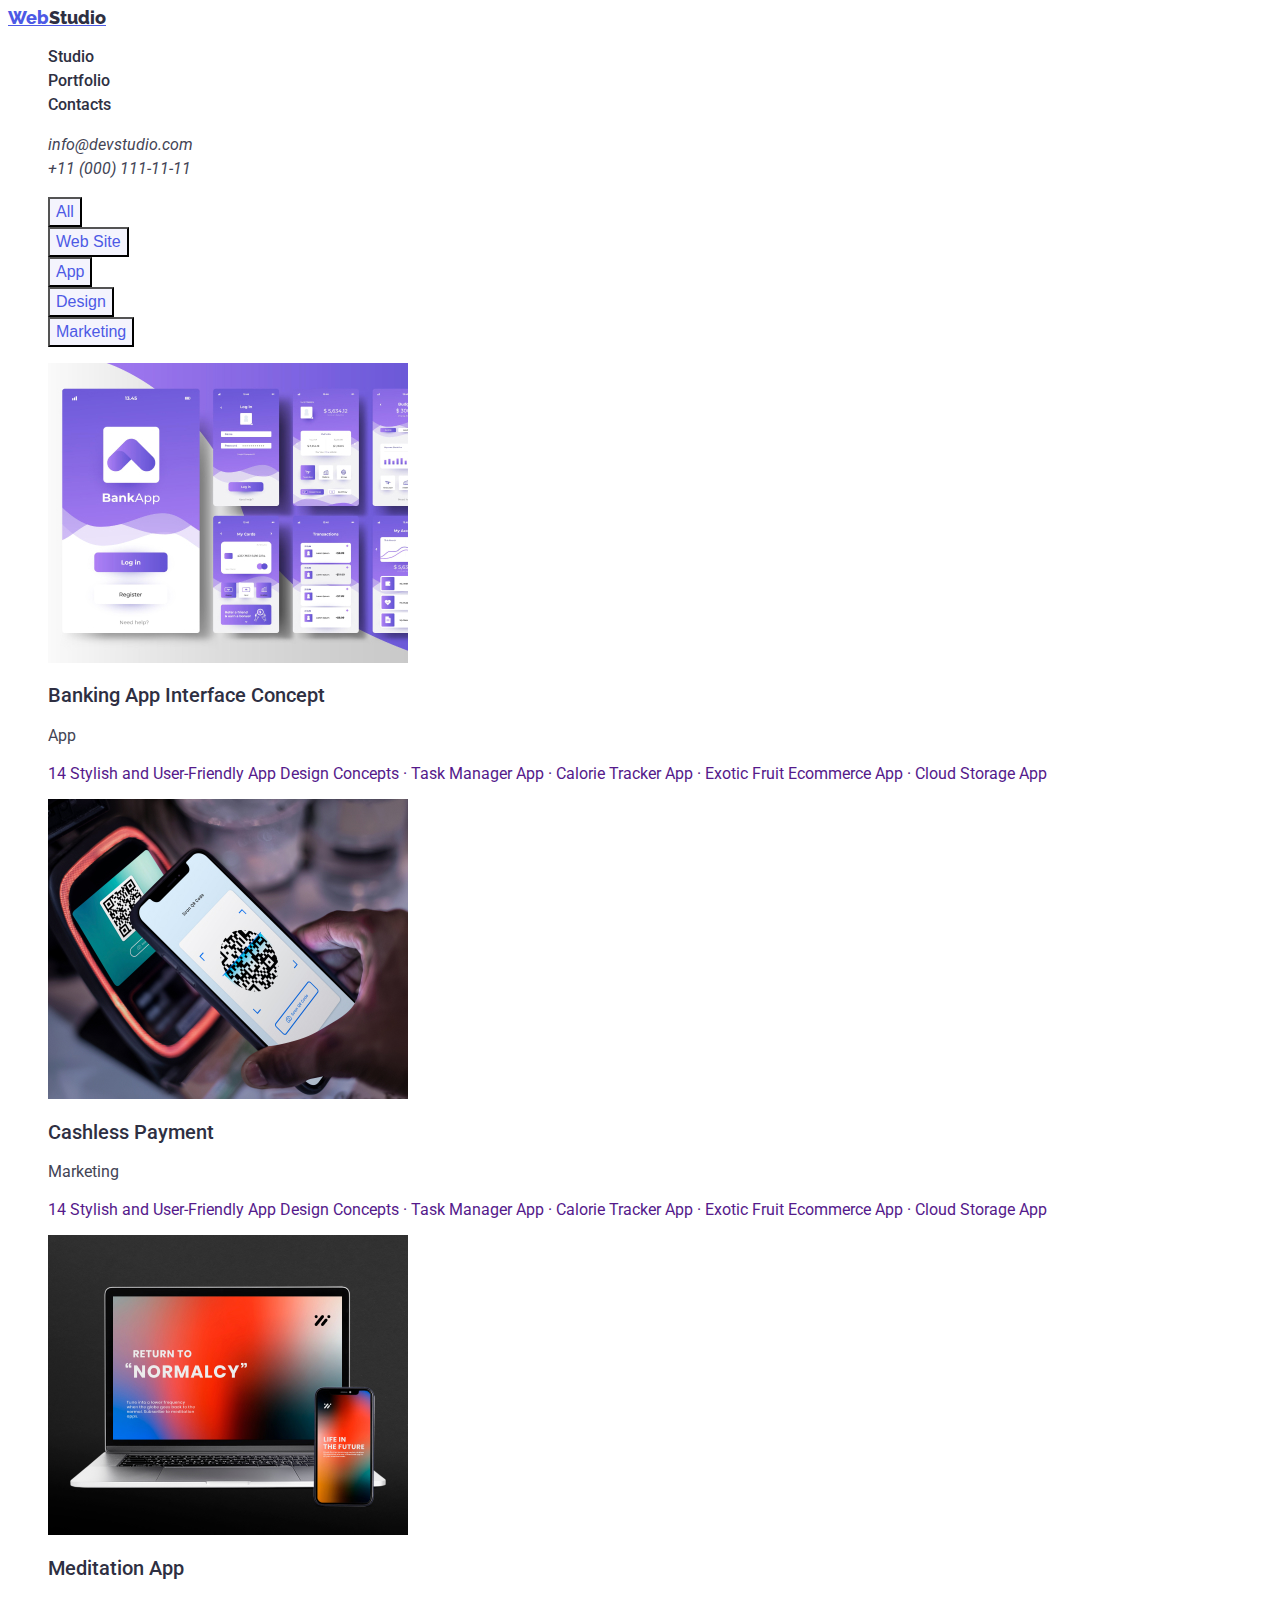
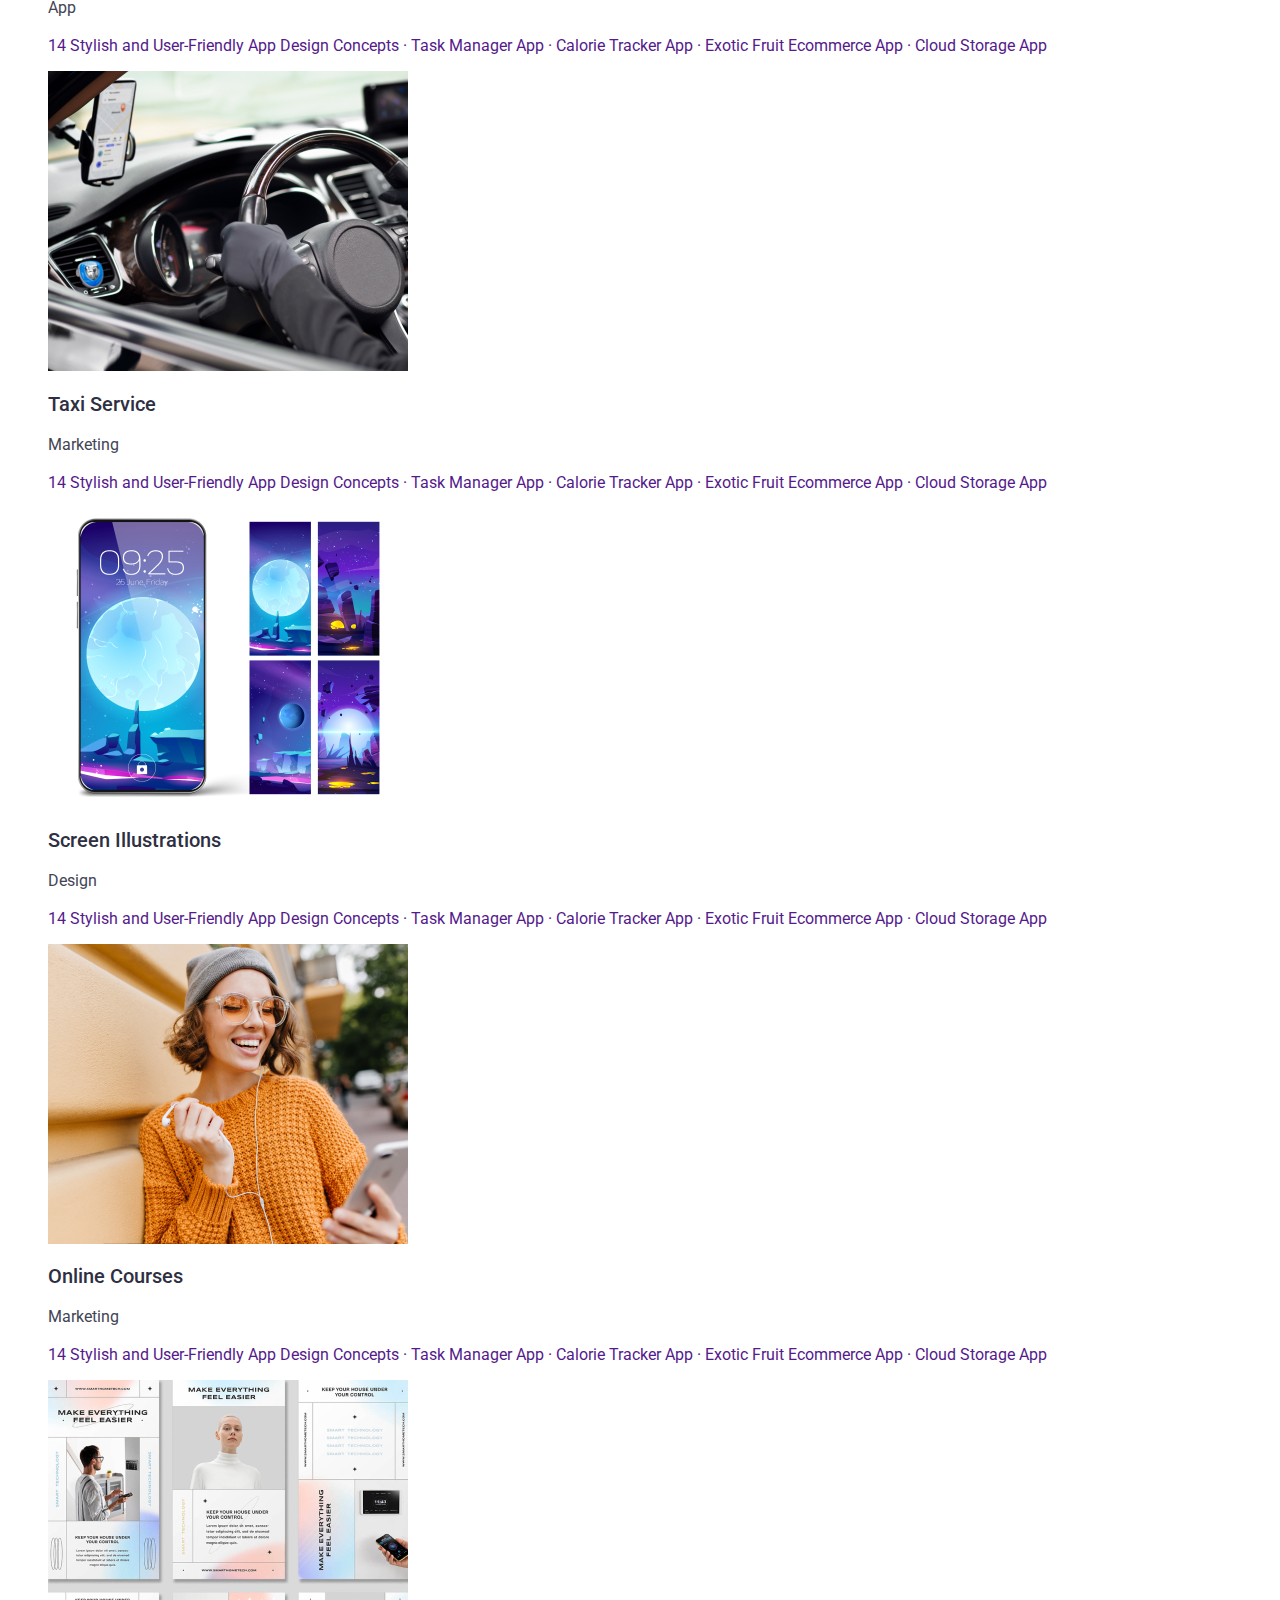
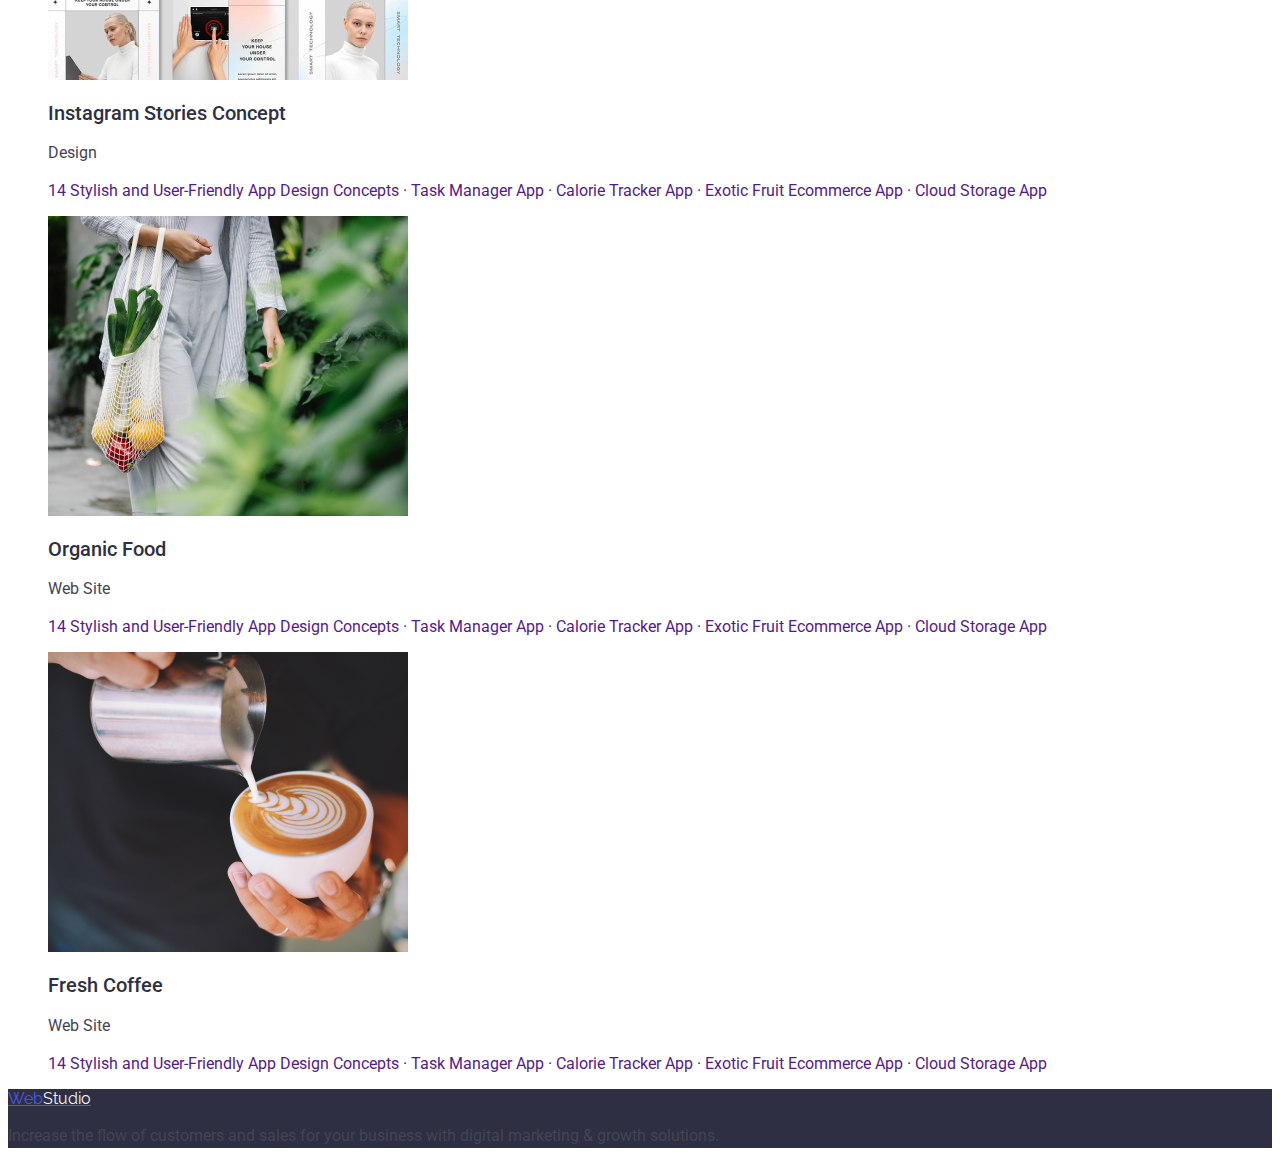
==== commit ee47792a: "text style" ====
--- a/portfolio.html
+++ b/portfolio.html
@@ -6,6 +6,11 @@
     <meta http-equiv="X-UA-Compatible" content="IE=edge">
     <meta name="viewport" content="width=device-width, initial-scale=1.0">
     <title>Portfolio</title>
+    <link rel="preconnect" href="https://fonts.googleapis.com">
+    <link rel="preconnect" href="https://fonts.gstatic.com" crossorigin>
+    <link
+        href="https://fonts.googleapis.com/css2?family=Raleway:wght@800&family=Roboto:wght@400;500;700;900&display=swap"
+        rel="stylesheet">
     <link rel="stylesheet" href="./css/styles.css">
 </head>
 
@@ -15,8 +20,10 @@
             <a class="header-logo-web" href="./index.html">Web<span class="header-logo-studio">Studio</span> </a>
 
             <ul class="header-navigation-list list">
-                <li class="header-navigation-item"><a class="header-navigation-link link" href="">Studio</a></li>
-                <li class="header-navigation-item"><a class="header-navigation-link link" href="">Portfolio</a>
+                <li class="header-navigation-item"><a class="header-navigation-link link" href="./index.html">Studio</a>
+                </li>
+                <li class="header-navigation-item"><a class="header-navigation-link link current"
+                        href="./portfolio.html">Portfolio</a>
                 </li>
                 <li class="header-navigation-item"><a class="header-navigation-link link" href="">Contacts</a></li>
             </ul>
@@ -31,87 +38,119 @@
         </address>
     </header>
     <main>
-        <section class="portfolio-main-section1">
-            <ul class="portfolio-btn-list list">
-                <li class="portfolio-btn-list-item"><button type="button">All</button></li>
-                <li class="portfolio-btn-list-item"><button type="button">Web Site</button></li>
-                <li class="portfolio-btn-list-item"><button type="button">App</button></li>
-                <li class="portfolio-btn-list-item"><button type="button">Design</button></li>
-                <li class="portfolio-btn-list-item"><button type="button">Marketing</button></li>
+        <section class="portfolio-main-section">
+            <ul class="portfolio-button-list list">
+                <li class="portfolio-button-list-item"><button class="portfolio-button" type="button">All</button></li>
+                <li class="portfolio-button-list-item"><button class="portfolio-button" type="button">Web Site</button>
+                </li>
+                <li class="portfolio-button-list-item"><button class="portfolio-button" type="button">App</button></li>
+                <li class="portfolio-button-list-item"><button class="portfolio-button" type="button">Design</button>
+                </li>
+                <li class="portfolio-button-list-item"><button class="portfolio-button" type="button">Marketing</button>
+                </li>
             </ul>
-        </section>
-        <section class="portfolio-main-section2">
-            <ul class="portfolio-main-section2-img-list list">
-                <li class="portfolio-main-section2-img-list-item">
-                    <a href="" class="portfolio-link">
-                        <img class="portfolio-main-section2-img-list-item-pic" src="./images/img_21.jpg"
+
+
+
+            <h1 class="portfolio-services" hidden>section2</h1>
+            <ul class="portfolio-services-img-list list">
+                <li class="portfolio-services-img-list-item">
+                    <a href="" class="portfolio-link link">
+                        <img class="portfolio-services-img-list-item-pic" src="./images/img_21.jpg"
                             alt="mobile application screenshots" height="300" width="360" />
-                        <h3 class="portfolio-main-section2-img-list-item-title">Banking App Interface Concept</h3>
-                        <p class="portfolio-main-section2-img-list-item-text">App</p>
+                        <h2 class="portfolio-services-img-list-item-title">Banking App Interface Concept</h2>
+                        <p class="portfolio-services-img-list-item-text">App</p>
+                        <p>14 Stylish and User-Friendly App Design Concepts · Task Manager App · Calorie Tracker App ·
+                            Exotic Fruit Ecommerce App ·
+                            Cloud Storage App</p>
                     </a>
                 </li>
-                <li class="portfolio-main-section2-img-list-item">
-                    <a href="" class="portfolio-link">
-                        <img class="portfolio-main-section2-img-list-item-pic" src="./images/img_22.jpg"
+                <li class="portfolio-services-img-list-item">
+                    <a href="" class="portfolio-link link">
+                        <img class="portfolio-services-img-list-item-pic" src="./images/img_22.jpg"
                             alt="qr code payment" height="300" width="360" />
-                        <h3 class="portfolio-main-section2-img-list-item-title">Cashless Payment</h3>
-                        <p class="portfolio-main-section2-img-list-item-text">Marketing</p>
+                        <h2 class="portfolio-services-img-list-item-title">Cashless Payment</h2>
+                        <p class="portfolio-services-img-list-item-text">Marketing</p>
+                        <p>14 Stylish and User-Friendly App Design Concepts · Task Manager App · Calorie Tracker App ·
+                            Exotic Fruit Ecommerce App ·
+                            Cloud Storage App</p>
                     </a>
                 </li>
-                <li class="portfolio-main-section2-img-list-item">
-                    <a href="" class="portfolio-link">
-                        <img class="portfolio-main-section2-img-list-item-pic" src="./images/img_23.jpg"
+                <li class="portfolio-services-img-list-item">
+                    <a href="" class="portfolio-link link">
+                        <img class="portfolio-services-img-list-item-pic" src="./images/img_23.jpg"
                             alt="desctop and app verstion" height="300" width="360" />
-                        <h3 class="portfolio-main-section2-img-list-item-title">Meditation App</h3>
-                        <p class="portfolio-main-section2-img-list-item-text">App</p>
+                        <h2 class="portfolio-services-img-list-item-title">Meditation App</h2>
+                        <p class="portfolio-services-img-list-item-text">App</p>
+                        <p>14 Stylish and User-Friendly App Design Concepts · Task Manager App · Calorie Tracker App ·
+                            Exotic Fruit Ecommerce App ·
+                            Cloud Storage App</p>
                     </a>
                 </li>
-                <li class="portfolio-main-section2-img-list-item">
-                    <a href="" class="portfolio-link">
-                        <img class="portfolio-main-section2-img-list-item-pic" src="./images/img_24.jpg" alt="driver"
+                <li class="portfolio-services-img-list-item">
+                    <a href="" class="portfolio-link link">
+                        <img class="portfolio-services-img-list-item-pic" src="./images/img_24.jpg" alt="driver"
                             height="300" width="360" />
-                        <h3 class="portfolio-main-section2-img-list-item-title">Taxi Service</h3>
-                        <p class="portfolio-main-section2-img-list-item-text">Marketing</p>
+                        <h2 class="portfolio-services-img-list-item-title">Taxi Service</h2>
+                        <p class="portfolio-services-img-list-item-text">Marketing</p>
+                        <p>14 Stylish and User-Friendly App Design Concepts · Task Manager App · Calorie Tracker App ·
+                            Exotic Fruit Ecommerce App ·
+                            Cloud Storage App</p>
                     </a>
                 </li>
-                <li class="portfolio-main-section2-img-list-item">
-                    <a href="" class="portfolio-link">
-                        <img class="portfolio-main-section2-img-list-item-pic" src="./images/img_25.jpg"
+                <li class="portfolio-services-img-list-item">
+                    <a href="" class="portfolio-link link">
+                        <img class="portfolio-services-img-list-item-pic" src="./images/img_25.jpg"
                             alt="mobile screen logo" height="300" width="360" />
-                        <h3 class="portfolio-main-section2-img-list-item-title">Screen Illustrations</h3>
-                        <p class="portfolio-main-section2-img-list-item-text">Design</p>
+                        <h2 class="portfolio-services-img-list-item-title">Screen Illustrations</h2>
+                        <p class="portfolio-services-img-list-item-text">Design</p>
+                        <p>14 Stylish and User-Friendly App Design Concepts · Task Manager App · Calorie Tracker App ·
+                            Exotic Fruit Ecommerce App ·
+                            Cloud Storage App</p>
                     </a>
                 </li>
-                <li class="portfolio-main-section2-img-list-item">
-                    <a href="" class="portfolio-link">
-                        <img class="portfolio-main-section2-img-list-item-pic" src="./images/img_26.jpg"
+                <li class="portfolio-services-img-list-item">
+                    <a href="" class="portfolio-link link">
+                        <img class="portfolio-services-img-list-item-pic" src="./images/img_26.jpg"
                             alt="woman with phone" height="300" width="360" />
-                        <h3 class="portfolio-main-section2-img-list-item-title">Online Courses</h3>
-                        <p class="portfolio-main-section2-img-list-item-text">Marketing</p>
+                        <h2 class="portfolio-services-img-list-item-title">Online Courses</h2>
+                        <p class="portfolio-services-img-list-item-text">Marketing</p>
+                        <p>14 Stylish and User-Friendly App Design Concepts · Task Manager App · Calorie Tracker App ·
+                            Exotic Fruit Ecommerce App ·
+                            Cloud Storage App</p>
                     </a>
                 </li>
-                <li class="portfolio-main-section2-img-list-item">
-                    <a href="" class="portfolio-link">
-                        <img class="portfolio-main-section2-img-list-item-pic" src="./images/img_27.jpg"
+                <li class="portfolio-services-img-list-item">
+                    <a href="" class="portfolio-link link">
+                        <img class="portfolio-services-img-list-item-pic" src="./images/img_27.jpg"
                             alt="baners examples" height="300" width="360" />
-                        <h3 class="portfolio-main-section2-img-list-item-title">Instagram Stories Concept</h3>
-                        <p class="portfolio-main-section2-img-list-item-text">Design</p>
+                        <h2 class="portfolio-services-img-list-item-title">Instagram Stories Concept</h2>
+                        <p class="portfolio-services-img-list-item-text">Design</p>
+                        <p>14 Stylish and User-Friendly App Design Concepts · Task Manager App · Calorie Tracker App ·
+                            Exotic Fruit Ecommerce App ·
+                            Cloud Storage App</p>
                     </a>
                 </li>
-                <li class="portfolio-main-section2-img-list-item">
-                    <a href="" class="portfolio-link">
-                        <img class="portfolio-main-section2-img-list-item-pic" src="./images/img_28.jpg"
-                            alt="food in bag" height="300" width="360" />
-                        <h3 class="portfolio-main-section2-img-list-item-title">Organic Food</h3>
-                        <p class="portfolio-main-section2-img-list-item-text">Web Site</p>
+                <li class="portfolio-services-img-list-item">
+                    <a href="" class="portfolio-link link">
+                        <img class="portfolio-services-img-list-item-pic" src="./images/img_28.jpg" alt="food in bag"
+                            height="300" width="360" />
+                        <h2 class="portfolio-services-img-list-item-title">Organic Food</h2>
+                        <p class="portfolio-services-img-list-item-text">Web Site</p>
+                        <p>14 Stylish and User-Friendly App Design Concepts · Task Manager App · Calorie Tracker App ·
+                            Exotic Fruit Ecommerce App ·
+                            Cloud Storage App</p>
                     </a>
                 </li>
-                <li class="portfolio-main-section2-img-list-item">
-                    <a href="" class="portfolio-link">
-                        <img class="portfolio-main-section2-img-list-item-pic" src="./images/img_29.jpg"
-                            alt="coffee in cup" height="300" width="360" />
-                        <h3 class="portfolio-main-section2-img-list-item-title">Fresh Coffee</h3>
-                        <p class="portfolio-main-section2-img-list-item-text">Web Site</p>
+                <li class="portfolio-services-img-list-item">
+                    <a href="" class="portfolio-link link">
+                        <img class="portfolio-services-img-list-item-pic" src="./images/img_29.jpg" alt="coffee in cup"
+                            height="300" width="360" />
+                        <h2 class="portfolio-services-img-list-item-title">Fresh Coffee</h2>
+                        <p class="portfolio-services-img-list-item-text">Web Site</p>
+                        <p>14 Stylish and User-Friendly App Design Concepts · Task Manager App · Calorie Tracker App ·
+                            Exotic Fruit Ecommerce App ·
+                            Cloud Storage App</p>
                     </a>
                 </li>
             </ul>
--- a/css/styles.css
+++ b/css/styles.css
@@ -11,17 +11,20 @@
       --title-text-color: #434455;
       --main-accent-color: #4D5AE5;
       --accent-color: #F4F4FD;
+      --current-buton-color: #404BBF;
       --secondary-accent-color: #FFFFFF;
       --backgroung-main-color: #FFFFFF;
       --background-hero-color: #2E2F42;
       --background-team-color: #F4F4FD;
+      --backgroung-button-color: #404BBF
   }
 
 
   /* Body */
   body {
       background-color: var(--backgroung-main-color);
-      color: var(--primary-text-color);
+      color: #434455;
+
       font-family: 'Roboto', sans-serif;
   }
 
@@ -49,14 +52,31 @@
 
   .header-logo-web {
       color: var(--main-accent-color);
+
+      font-family: 'Raleway';
+      font-weight: 800;
+      font-size: 18px;
+      line-height: 1.16;
+
   }
 
   .header-logo-studio {
       color: var(--primary-text-color);
+
+      font-family: 'Raleway';
+      font-weight: 800;
+      font-size: 18px;
+      line-height: 1.16;
   }
 
   .header-navigation-link {
       color: var(--primary-text-color);
+
+
+      font-weight: 500;
+      font-size: 16px;
+      line-height: 1.5;
+
   }
 
   .header-navigation-list {
@@ -68,7 +88,10 @@
 
   }
 
-
+  .header-navigation-link .link.current {
+      color: var(--current-buton-color);
+
+  }
 
   .header-navigation-link:focus {
       color: var(--main-accent-color);
@@ -81,6 +104,9 @@
 
   .header-address-link {
       color: var(--title-text-color);
+
+      font-size: 16px;
+      line-height: 1.5;
   }
 
   .header-address-link:hover {
@@ -95,70 +121,112 @@
   }
 
   /* Main 1*/
-  .main-section1 {
+  .hero-section {
       background-color: var(--background-hero-color);
   }
 
-  .main-section1-text {
+  .hero-section-text {
       color: var(--secondary-accent-color);
-  }
-
-  .main-section1-button {
+
+      font-weight: 700;
+      font-size: 56px;
+      line-height: 1.07;
+      text-align: center;
+  }
+
+  .hero-section-button {
       color: var(--secondary-accent-color);
       background-color: var(--main-accent-color);
+
+      font-weight: 500;
+      font-size: 16px;
+      line-height: 1.5;
   }
 
   /* Main 2 */
-  .main-section2 {}
-
-  .main-section2-title {}
-
-  .main-section2-list {}
-
-  .main-section2-list-item {}
-
-  .main-section2-list-title {
-      color: var(--primary-text-color);
-  }
-
-  .main-section2-list-text {
+  .goals-section {}
+
+  .goals-section-title {}
+
+  .goals-section-list {}
+
+  .goals-section-list-item {}
+
+  .goals-section-list-title {
+      color: var(--primary-text-color);
+
+      font-weight: 500;
+      font-size: 20px;
+      line-height: 1.2;
+
+  }
+
+  .goals-section-list-text {
       color: var(--title-text-color);
+
+      font-size: 16px;
+      line-height: 1.5;
+
   }
 
   /* Main 3 */
-  .main-section3 {}
-
-  .main-section3-title {
-      color: var(--primary-text-color);
-  }
-
-  .main-section3-list {}
-
-  .main-section3-list-item {}
-
-  .main-section3-list-img {}
+  .examples {}
+
+  .examples-title {
+      color: var(--primary-text-color);
+
+      font-weight: 700;
+      font-size: 36px;
+      line-height: 1.1;
+      text-align: center;
+  }
+
+  .examples-list {}
+
+  .examples-list-item {}
+
+  .examples-list-img {}
 
   /* Main 4 */
-  .main-section4 {
+  .team {
       background-color: var(--background-team-color);
   }
 
-  .main-section4-title {
-      color: var(--primary-text-color);
-  }
-
-  .main-section4-list {}
-
-  .main-section4-list-item {}
-
-  .main-section4-list-item-img {}
-
-  .main-section4-list-item-title {
-      color: var(--primary-text-color);
-  }
-
-  .main-section4-list-item-text {
+  .team-title {
+      color: var(--primary-text-color);
+
+      font-weight: 700;
+      font-size: 36px;
+      line-height: 1.1;
+      text-align: center;
+  }
+
+  .team-list {}
+
+  .team-list-item {
+      background-color: var(--backgroung-main-color);
+  }
+
+  .team-list-item-img {}
+
+  .team-list-item-title {
+      color: var(--primary-text-color);
+
+
+      font-weight: 500;
+      font-size: 20px;
+      line-height: 1.2;
+      text-align: center;
+
+  }
+
+  .team-list-item-text {
       color: var(--title-text-color);
+
+      font-size: 16px;
+      line-height: 1.5;
+      text-align: center;
+
   }
 
   /* Footer */
@@ -168,35 +236,80 @@
 
   .footer-logo-web {
       color: var(--main-accent-color);
+      font-family: 'Raleway';
+      font-style: normal;
   }
 
   .footer-logo-studio {
       color: var(--accent-color);
+      font-family: 'Raleway';
+      font-style: normal;
   }
 
   .footer-text {
-      color: var(--accent-color)
+      color: var(--accent-color) font-family: 'Roboto';
+
+      font-size: 16px;
+      line-height: 1.5;
+
   }
 
   /* Portfolio page 2 */
 
-  .portfolio-main-section1 {}
-
-  .portfolio-btn-list {}
-
-  .portfolio-btn-list-item {}
+  .portfolio-main-section {}
+
+  .portfolio-button-list {}
+
+  .portfolio-button-list-item {}
+
+  .portfolio-button {
+      background-color: var(--accent-color);
+      color: var(--main-accent-color);
+
+      font-weight: 500;
+      font-size: 16px;
+      line-height: 1.5;
+      align-items: center;
+      text-align: center;
+
+  }
+
+  .portfolio-button:hover {
+      background-color: var(--backgroung-button-color);
+      color: var(--secondary-accent-color);
+  }
+
+  .portfolio-button:focus {
+      background-color: var(--backgroung-button-color);
+      color: var(--secondary-accent-color);
+  }
 
   /* Main 2 */
-  .portfolio-main-section2 {}
-
-  .portfolio-main-section2-img-list {}
-
-  .portfolio-main-section2-img-list-item {}
+  .portfolio-services {}
+
+  .portfolio-services-img-list {}
+
+  .portfolio-services-img-list-item {}
 
   .portfolio-link {}
 
-  .portfolio-main-section2-img-list-item-pic {}
-
-  .portfolio-main-section2-img-list-item-title {}
-
-  .portfolio-main-section2-img-list-item-text {}+  .portfolio-services-img-list-item-pic {}
+
+  .portfolio-services-img-list-item-title {
+      color: var(--primary-text-color);
+
+      font-weight: 500;
+      font-size: 20px;
+      line-height: 1.2;
+
+  }
+
+  .portfolio-services-img-list-item-text {
+      color: var(--title-text-color);
+
+      font-size: 16px;
+      line-height: 1.5;
+
+
+
+  }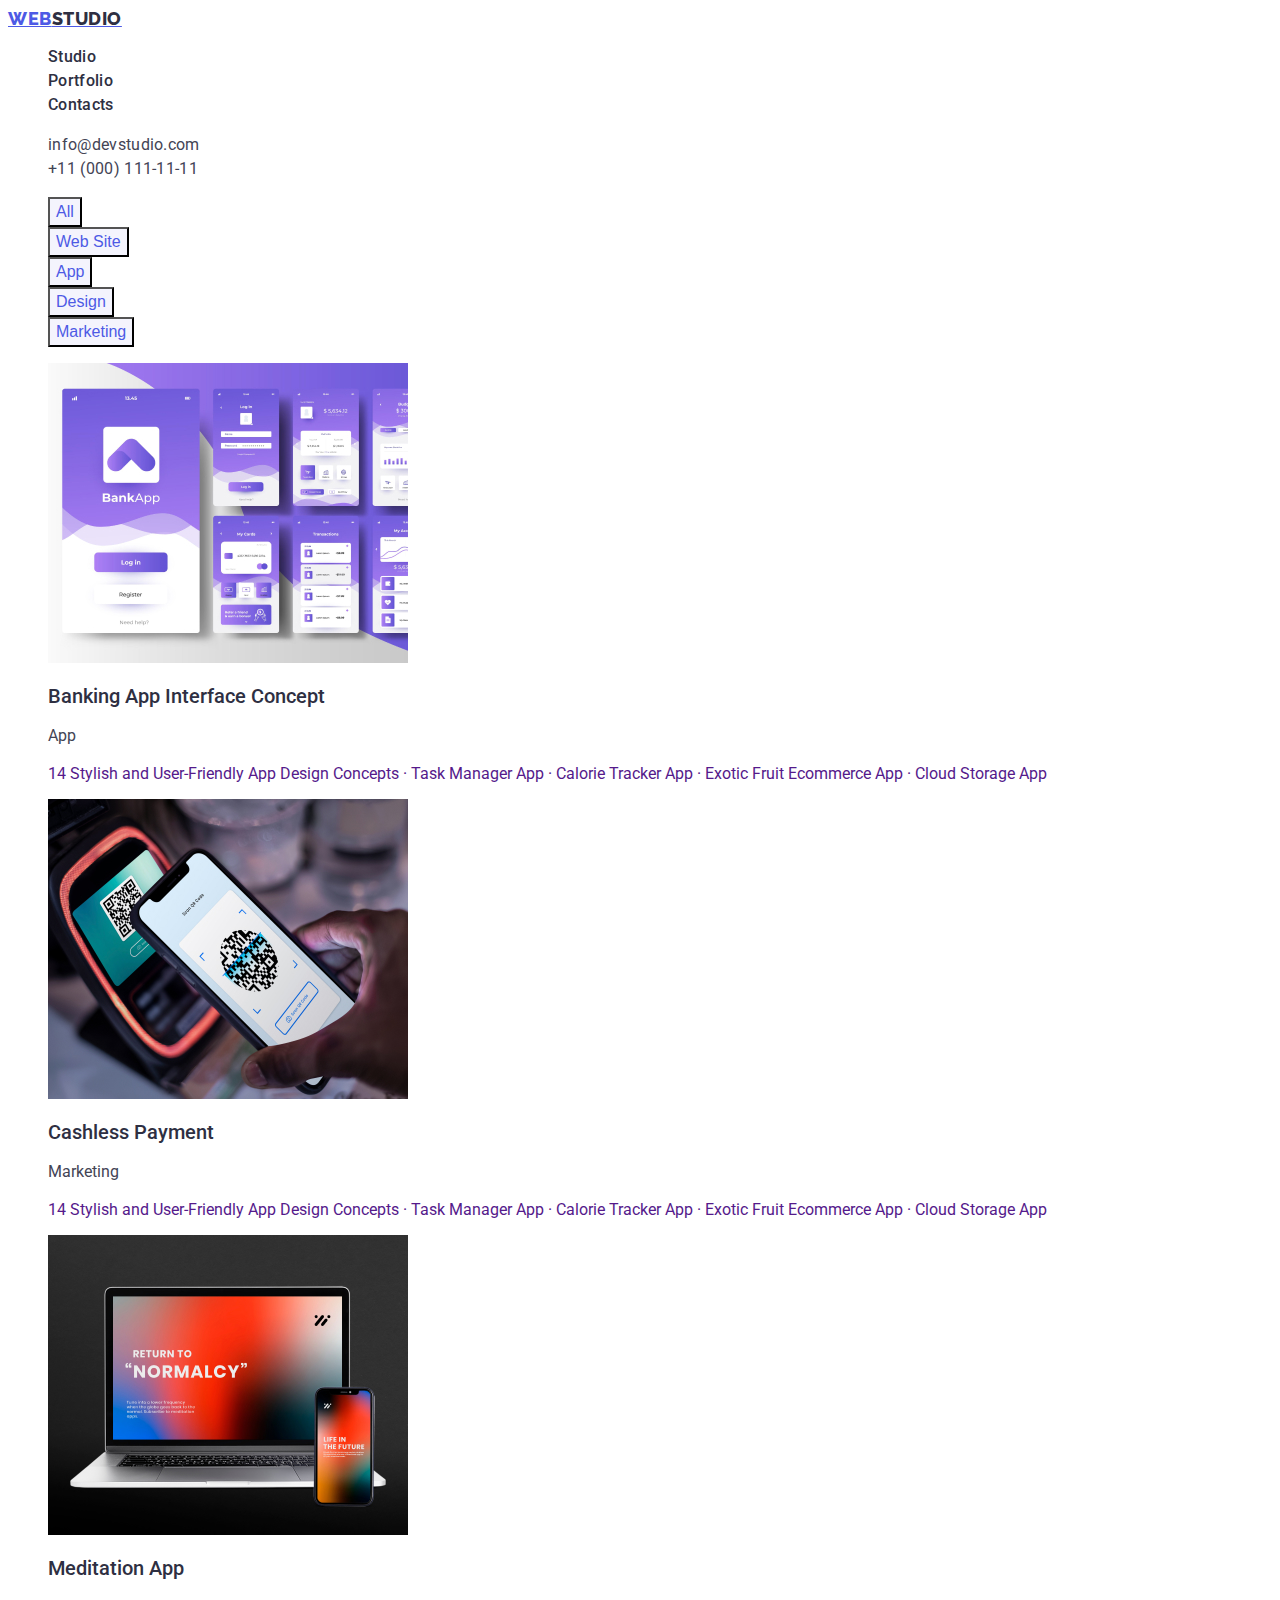
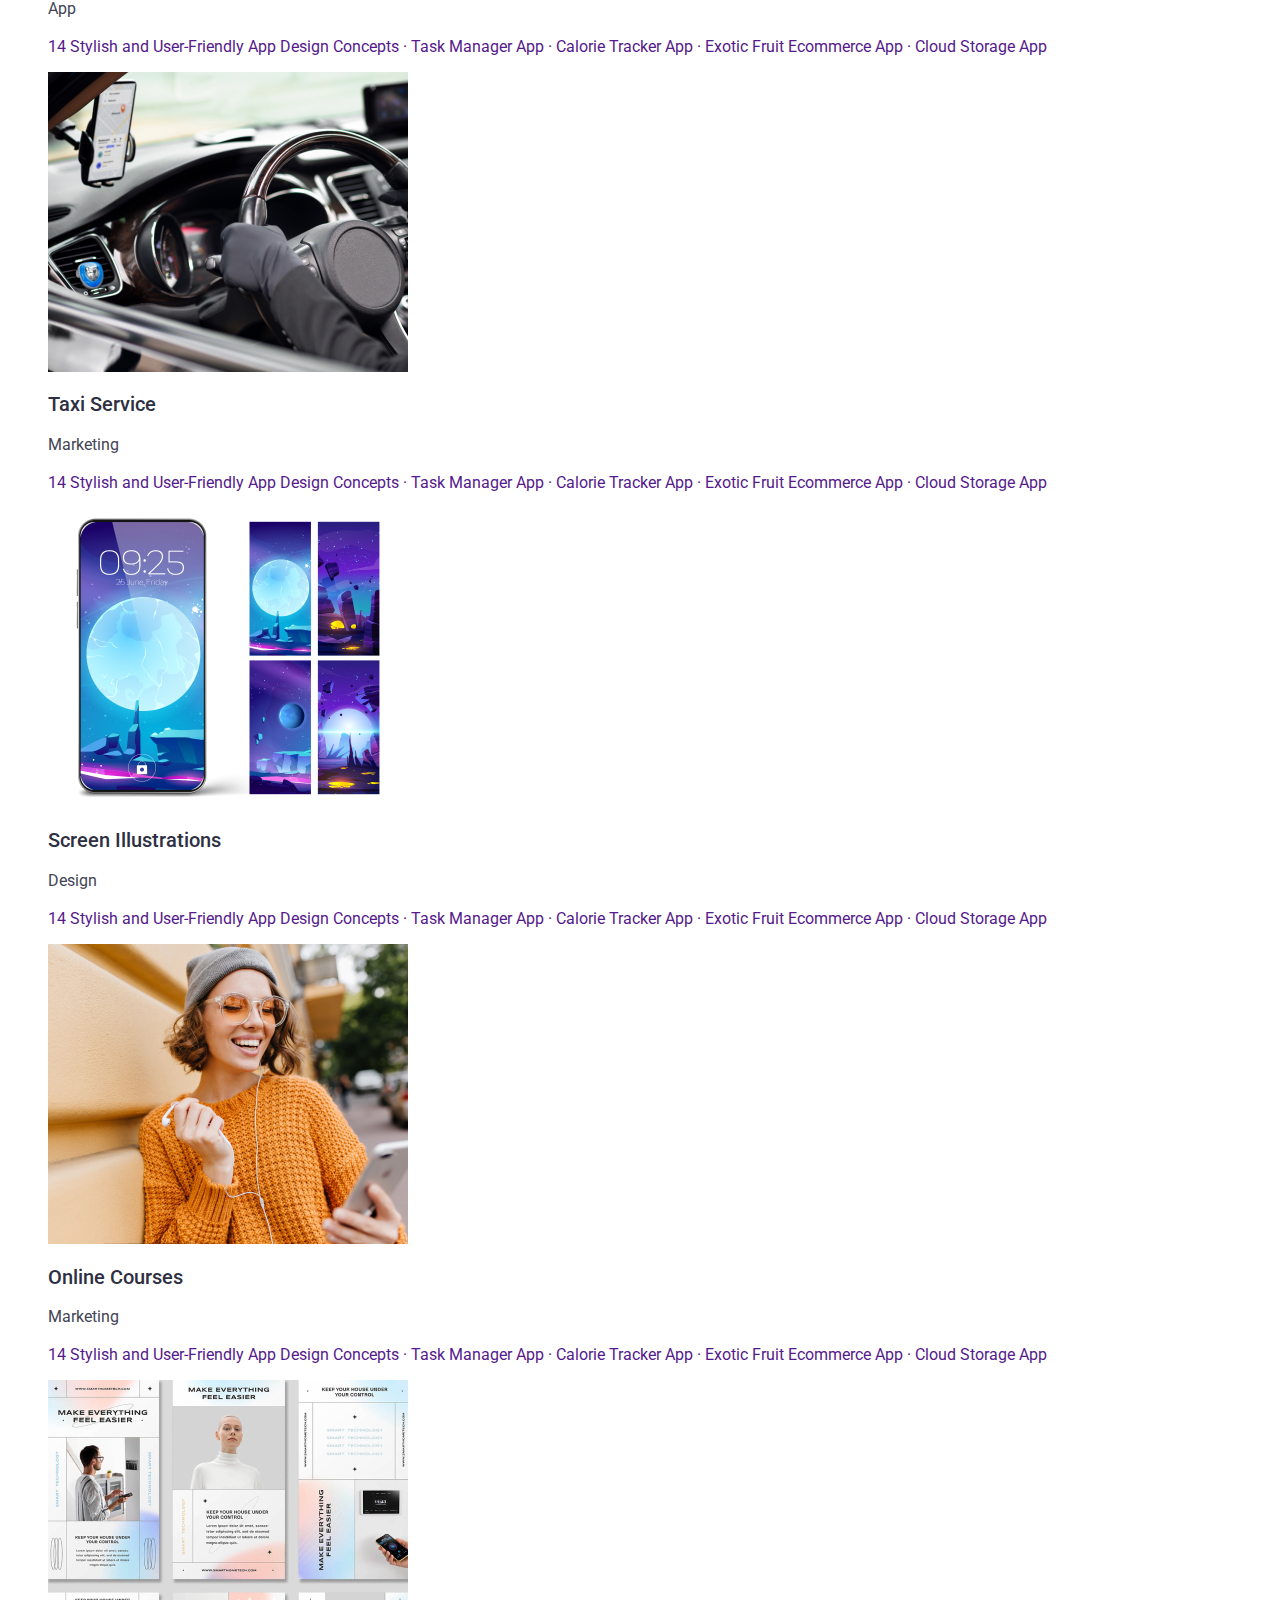
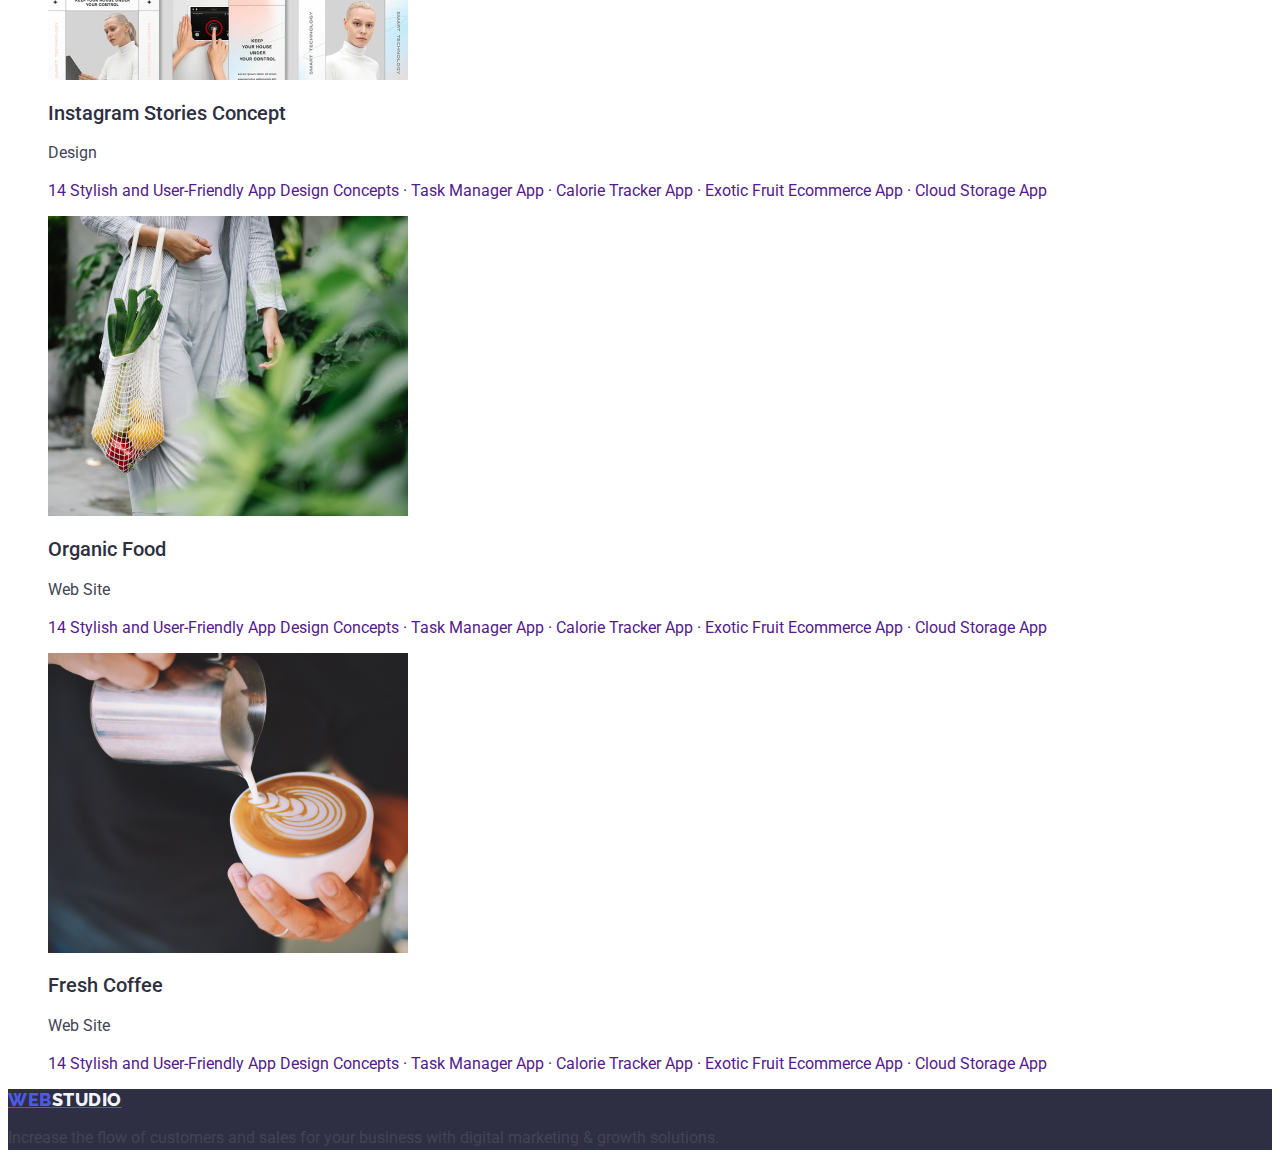
==== commit 885273e2: "text styles editing" ====
--- a/portfolio.html
+++ b/portfolio.html
@@ -39,6 +39,7 @@
     </header>
     <main>
         <section class="portfolio-main-section">
+            <h1 class="portfolio-services" hidden>section2</h1>
             <ul class="portfolio-button-list list">
                 <li class="portfolio-button-list-item"><button class="portfolio-button" type="button">All</button></li>
                 <li class="portfolio-button-list-item"><button class="portfolio-button" type="button">Web Site</button>
@@ -52,7 +53,7 @@
 
 
 
-            <h1 class="portfolio-services" hidden>section2</h1>
+
             <ul class="portfolio-services-img-list list">
                 <li class="portfolio-services-img-list-item">
                     <a href="" class="portfolio-link link">
--- a/css/styles.css
+++ b/css/styles.css
@@ -53,20 +53,23 @@
   .header-logo-web {
       color: var(--main-accent-color);
 
-      font-family: 'Raleway';
+      font-family: 'Raleway', sans-serif;
       font-weight: 800;
       font-size: 18px;
-      line-height: 1.16;
-
+      line-height: 1.17;
+      letter-spacing: 0.03em;
+      text-transform: uppercase
   }
 
   .header-logo-studio {
       color: var(--primary-text-color);
 
-      font-family: 'Raleway';
+      font-family: 'Raleway', sans-serif;
       font-weight: 800;
       font-size: 18px;
-      line-height: 1.16;
+      line-height: 1.17;
+      letter-spacing: 0.03em;
+      text-transform: uppercase
   }
 
   .header-navigation-link {
@@ -76,7 +79,7 @@
       font-weight: 500;
       font-size: 16px;
       line-height: 1.5;
-
+      letter-spacing: 0.02em
   }
 
   .header-navigation-list {
@@ -84,7 +87,7 @@
   }
 
   .header-navigation-link:hover {
-      color: var(--main-accent-color);
+      color: var(--backgroung-button-color);
 
   }
 
@@ -94,7 +97,7 @@
   }
 
   .header-navigation-link:focus {
-      color: var(--main-accent-color);
+      color: var(--backgroung-button-color);
   }
 
 
@@ -107,16 +110,18 @@
 
       font-size: 16px;
       line-height: 1.5;
+      font-style: normal;
+      letter-spacing: 0.02em
   }
 
   .header-address-link:hover {
-      color: var(--main-accent-color);
+      color: var(--backgroung-button-color);
 
   }
 
 
   .header-address-link:focus {
-      color: var(--main-accent-color);
+      color: var(--backgroung-button-color);
 
   }
 
@@ -128,19 +133,32 @@
   .hero-section-text {
       color: var(--secondary-accent-color);
 
+
       font-weight: 700;
       font-size: 56px;
       line-height: 1.07;
       text-align: center;
+      letter-spacing: 0.02em;
   }
 
   .hero-section-button {
       color: var(--secondary-accent-color);
       background-color: var(--main-accent-color);
 
-      font-weight: 500;
-      font-size: 16px;
-      line-height: 1.5;
+      font-family: "Roboto", sans-serif;
+      font-weight: 500;
+      font-size: 16px;
+      line-height: 1.5;
+      letter-spacing: 0.04em;
+      cursor: pointer;
+  }
+
+  .hero-section-button:hover {
+      color: var(--backgroung-button-color)
+  }
+
+  .hero-section-button:focus {
+      color: var(--backgroung-button-color)
   }
 
   /* Main 2 */
@@ -158,6 +176,7 @@
       font-weight: 500;
       font-size: 20px;
       line-height: 1.2;
+      letter-spacing: 0.02em;
 
   }
 
@@ -166,6 +185,7 @@
 
       font-size: 16px;
       line-height: 1.5;
+      letter-spacing: 0.02em;
 
   }
 
@@ -177,8 +197,10 @@
 
       font-weight: 700;
       font-size: 36px;
-      line-height: 1.1;
-      text-align: center;
+      line-height: 1.11;
+      text-align: center;
+      letter-spacing: 0.02em;
+      text-transform: capitalize;
   }
 
   .examples-list {}
@@ -197,8 +219,11 @@
 
       font-weight: 700;
       font-size: 36px;
-      line-height: 1.1;
-      text-align: center;
+      line-height: 1.11;
+      text-align: center;
+      letter-spacing: 0.02em;
+      text-transform: capitalize;
+
   }
 
   .team-list {}
@@ -212,11 +237,11 @@
   .team-list-item-title {
       color: var(--primary-text-color);
 
-
       font-weight: 500;
       font-size: 20px;
       line-height: 1.2;
       text-align: center;
+      letter-spacing: 0.02em;
 
   }
 
@@ -226,6 +251,7 @@
       font-size: 16px;
       line-height: 1.5;
       text-align: center;
+      letter-spacing: 0.02em;
 
   }
 
@@ -236,14 +262,27 @@
 
   .footer-logo-web {
       color: var(--main-accent-color);
-      font-family: 'Raleway';
+
+      font-family: 'Raleway', sans-serif;
       font-style: normal;
+      font-weight: 800;
+      font-size: 18px;
+      line-height: 1.17;
+      letter-spacing: 0.03em;
+      text-transform: uppercase;
   }
 
   .footer-logo-studio {
       color: var(--accent-color);
-      font-family: 'Raleway';
+
+      font-family: 'Raleway', sans-serif;
       font-style: normal;
+      font-weight: 800;
+      font-size: 18px;
+      line-height: 1.17;
+      letter-spacing: 0.03em;
+      text-transform: uppercase;
+
   }
 
   .footer-text {
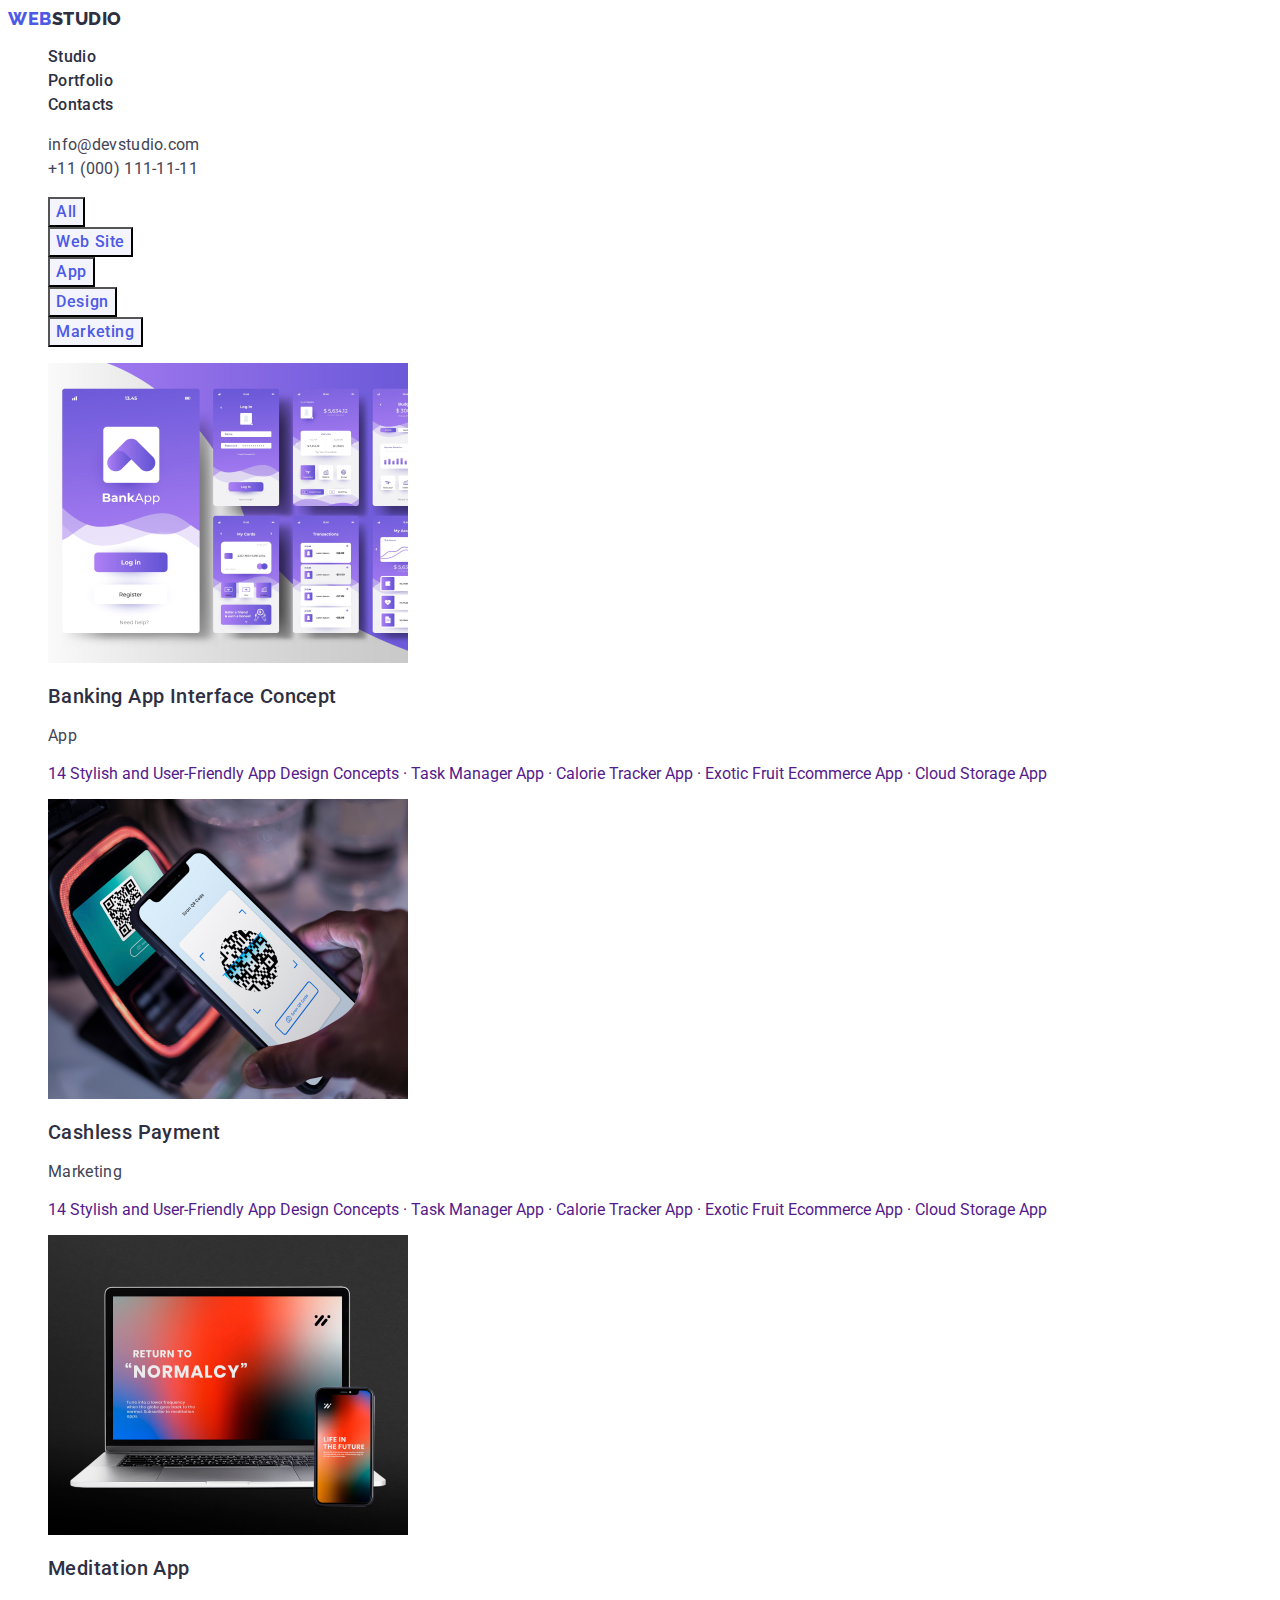
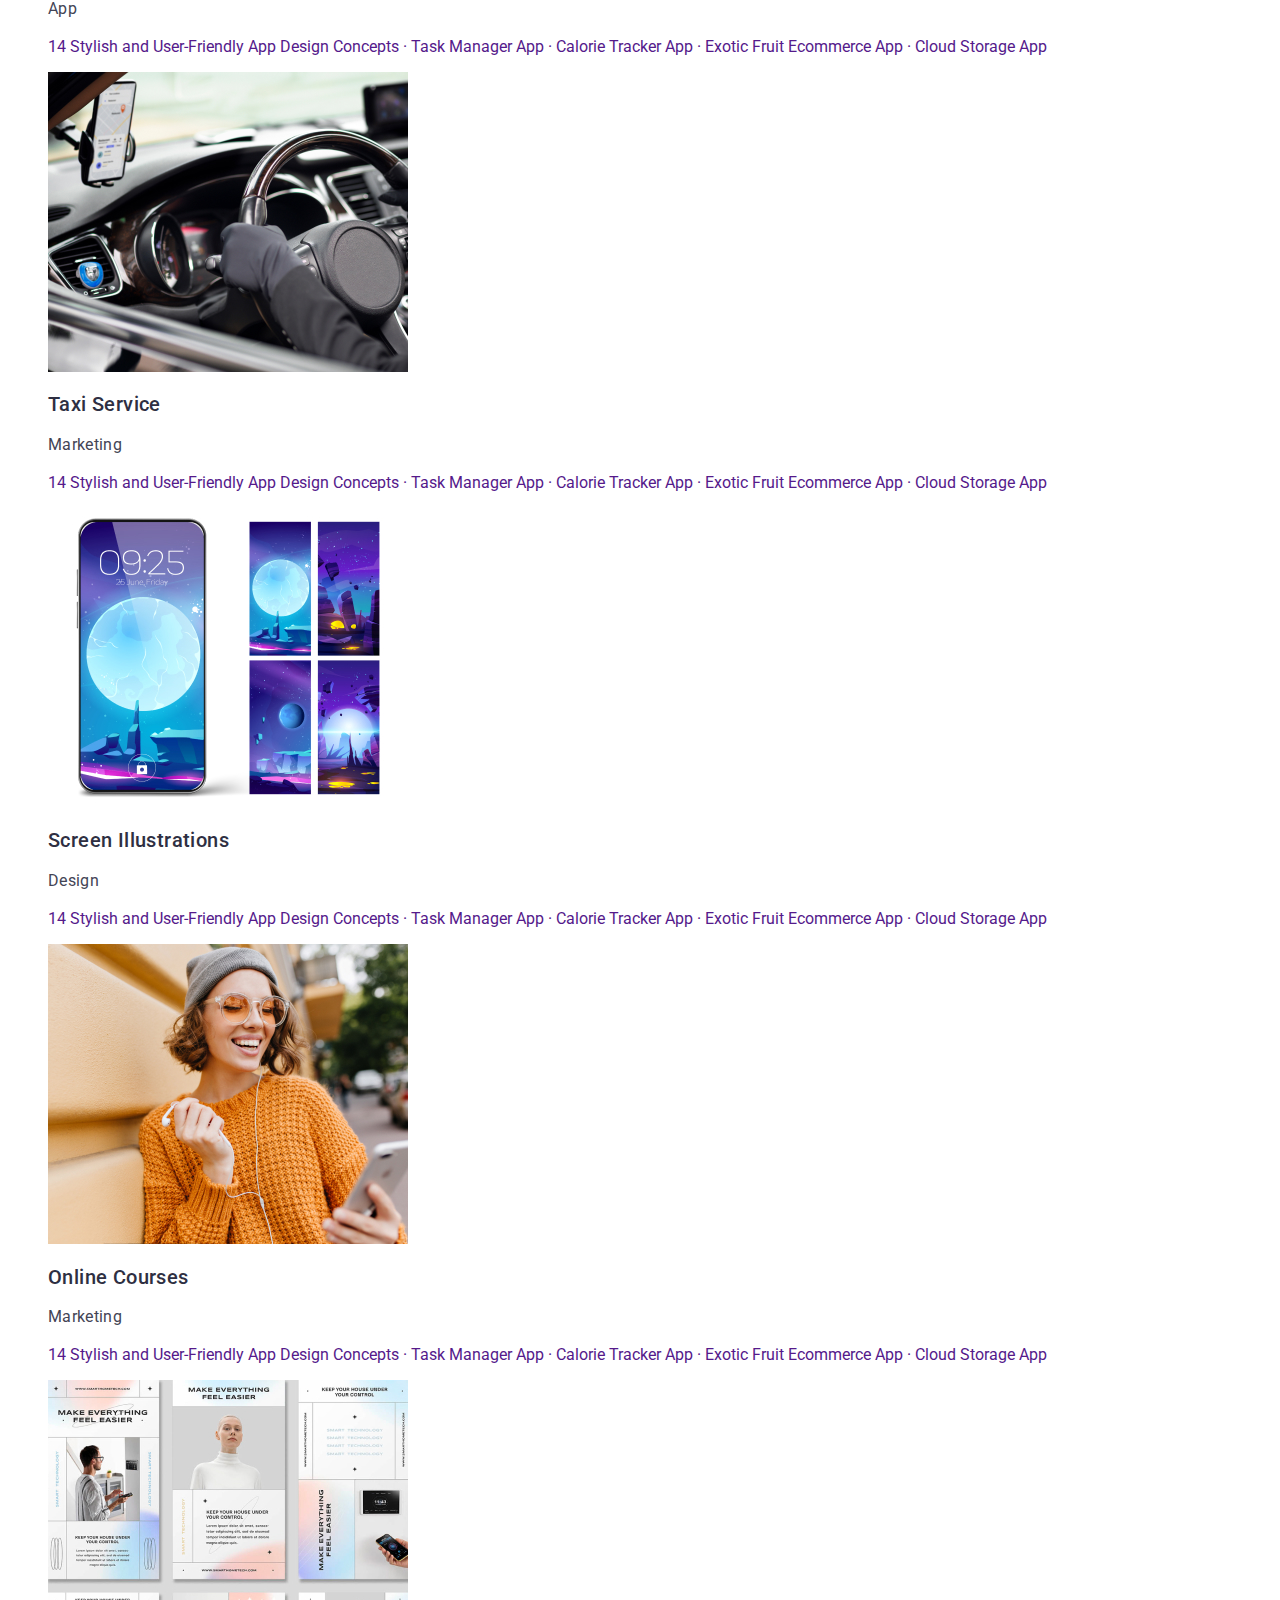
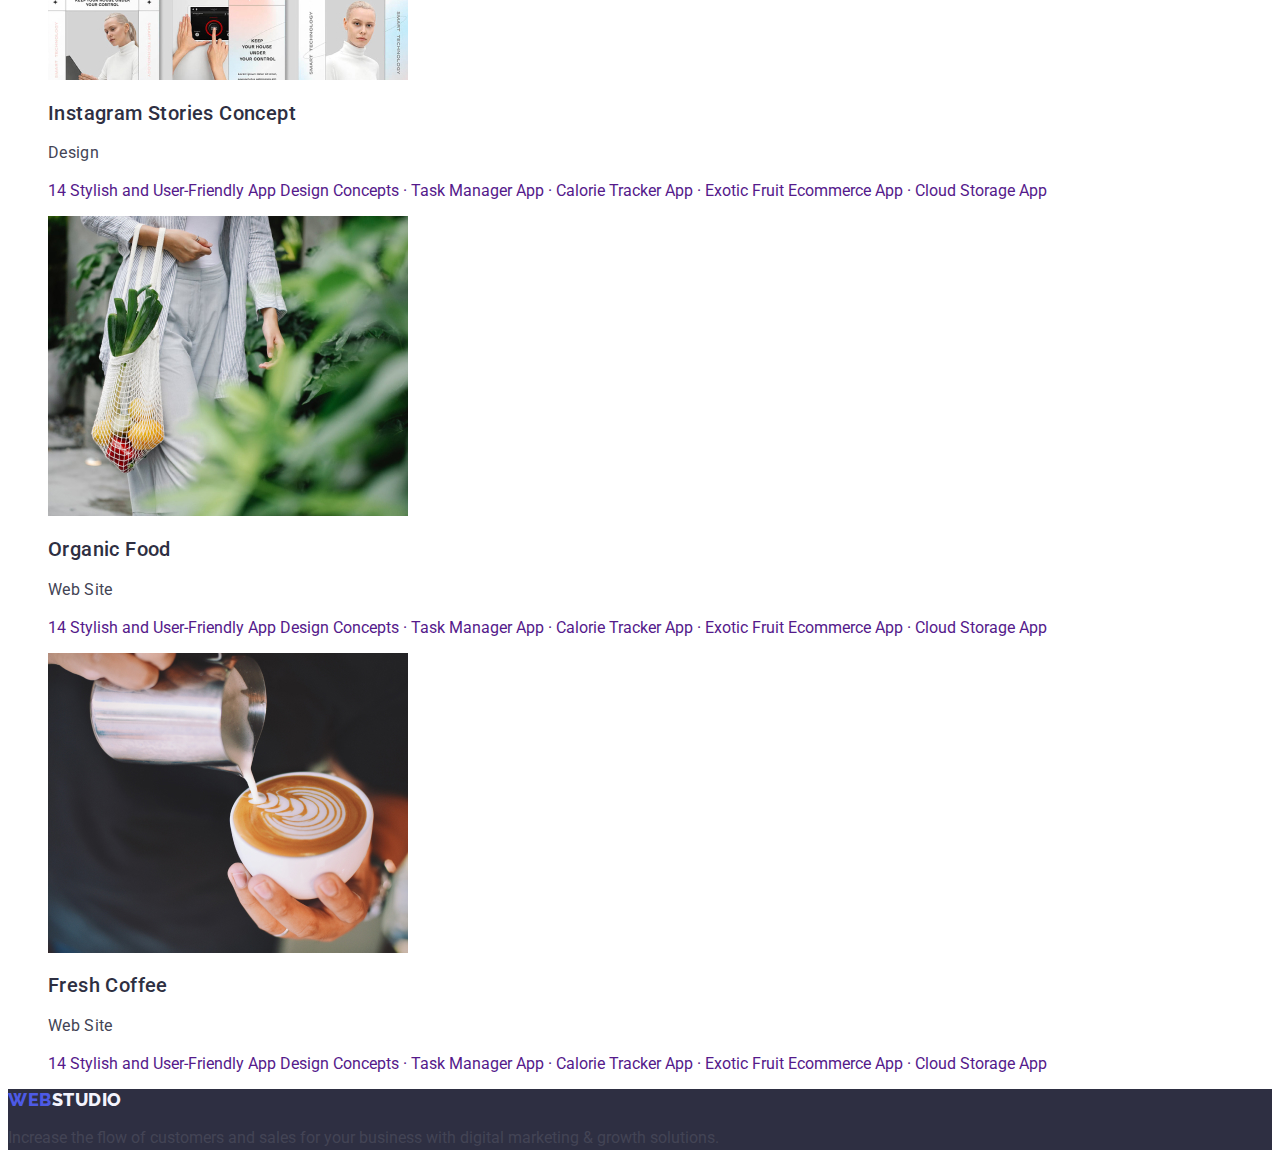
==== commit e1700af6: "text styles editing" ====
--- a/portfolio.html
+++ b/portfolio.html
@@ -17,12 +17,13 @@
 <body class="page">
     <header class="header">
         <nav class="header-navigation">
-            <a class="header-logo-web" href="./index.html">Web<span class="header-logo-studio">Studio</span> </a>
+            <a class="header-logo-web link" href="./index.html">Web<span class="header-logo-studio link">Studio</span>
+            </a>
 
             <ul class="header-navigation-list list">
                 <li class="header-navigation-item"><a class="header-navigation-link link" href="./index.html">Studio</a>
                 </li>
-                <li class="header-navigation-item"><a class="header-navigation-link link current"
+                <li class="header-navigation-item"><a class="header-navigation-link link"
                         href="./portfolio.html">Portfolio</a>
                 </li>
                 <li class="header-navigation-item"><a class="header-navigation-link link" href="">Contacts</a></li>
@@ -158,7 +159,7 @@
         </section>
     </main>
     <footer class="footer">
-        <a class="footer-logo-web" href="./index.html">Web<span class="footer-logo-studio">Studio</span> </a>
+        <a class="footer-logo-web link" href="./index.html">Web<span class="footer-logo-studio link">Studio</span> </a>
         <p class="footer-text">Increase the flow of customers and sales for your business with digital marketing &
             growth solutions.</p>
     </footer>
--- a/css/styles.css
+++ b/css/styles.css
@@ -11,7 +11,7 @@
       --title-text-color: #434455;
       --main-accent-color: #4D5AE5;
       --accent-color: #F4F4FD;
-      --current-buton-color: #404BBF;
+      --main-buton-color: #404BBF;
       --secondary-accent-color: #FFFFFF;
       --backgroung-main-color: #FFFFFF;
       --background-hero-color: #2E2F42;
@@ -26,6 +26,7 @@
       color: #434455;
 
       font-family: 'Roboto', sans-serif;
+
   }
 
   .list {
@@ -87,7 +88,7 @@
   }
 
   .header-navigation-link:hover {
-      color: var(--backgroung-button-color);
+      color: var(--main-buton-color);
 
   }
 
@@ -97,13 +98,15 @@
   }
 
   .header-navigation-link:focus {
-      color: var(--backgroung-button-color);
-  }
-
-
-
-
-  .header-address {}
+      color: var(--main-buton-color);
+  }
+
+
+
+
+  .header-address {
+      font-style: normal
+  }
 
   .header-address-link {
       color: var(--title-text-color);
@@ -258,6 +261,8 @@
   /* Footer */
   .footer {
       background-color: var(--background-hero-color);
+
+      text-decoration: none;
   }
 
   .footer-logo-web {
@@ -305,11 +310,15 @@
       background-color: var(--accent-color);
       color: var(--main-accent-color);
 
+      font-family: "Roboto", sans-serif;
       font-weight: 500;
       font-size: 16px;
       line-height: 1.5;
       align-items: center;
       text-align: center;
+      letter-spacing: 0.04em;
+      cursor: pointer;
+
 
   }
 
@@ -340,6 +349,8 @@
       font-weight: 500;
       font-size: 20px;
       line-height: 1.2;
+      letter-spacing: 0.02em;
+
 
   }
 
@@ -348,6 +359,7 @@
 
       font-size: 16px;
       line-height: 1.5;
+      letter-spacing: 0.02em;
 
 
 
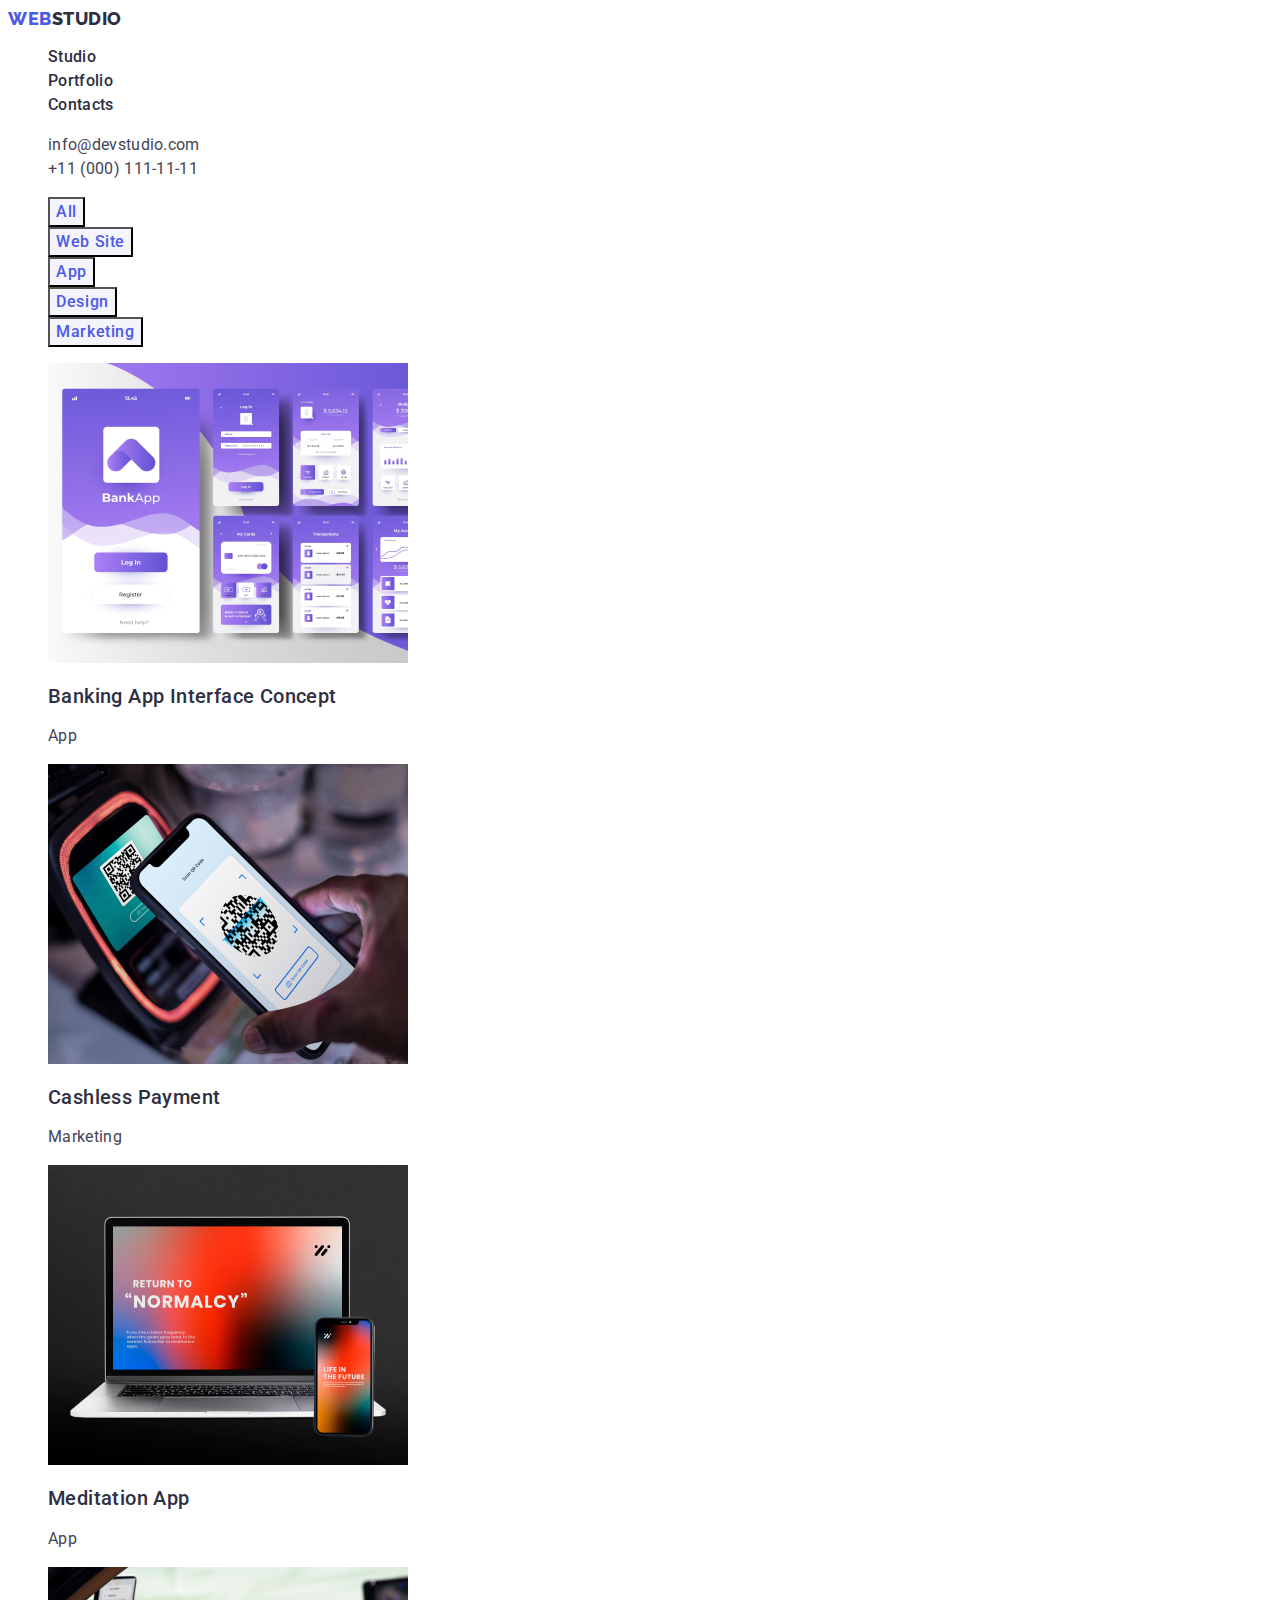
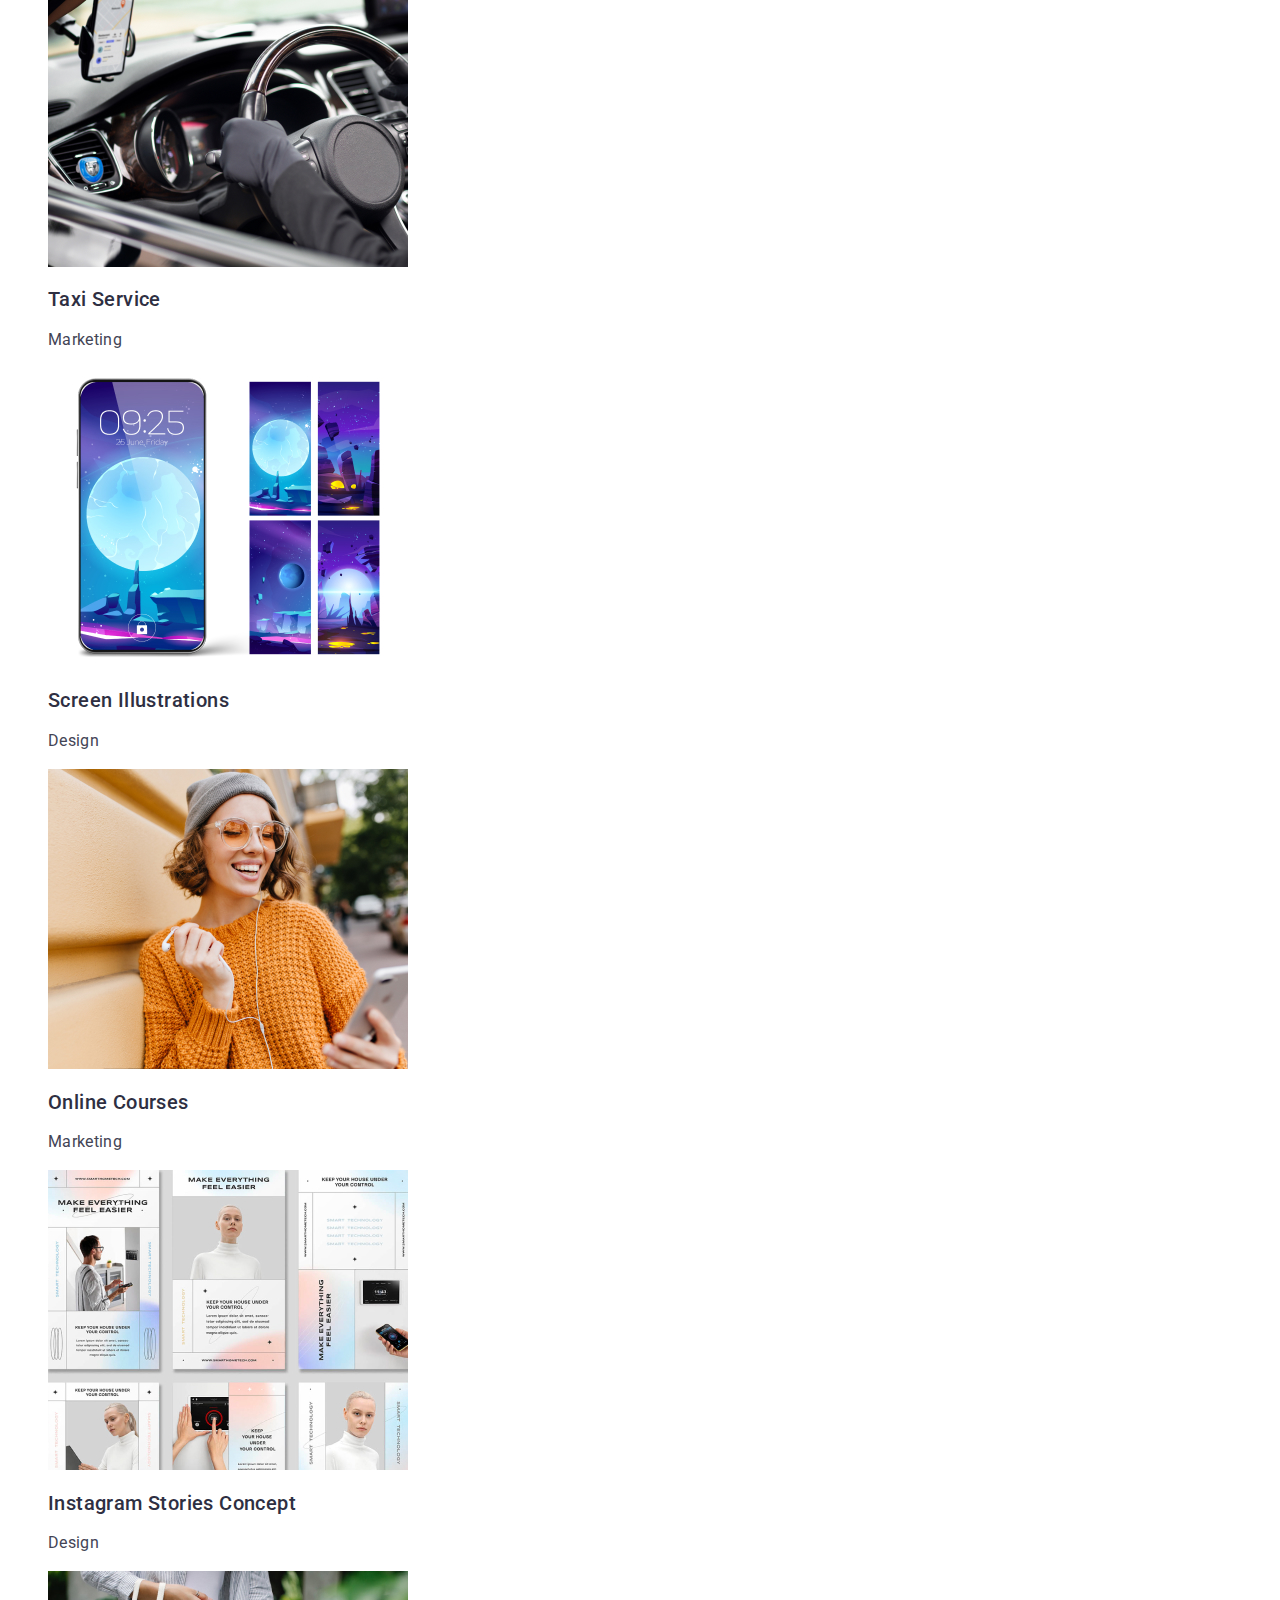
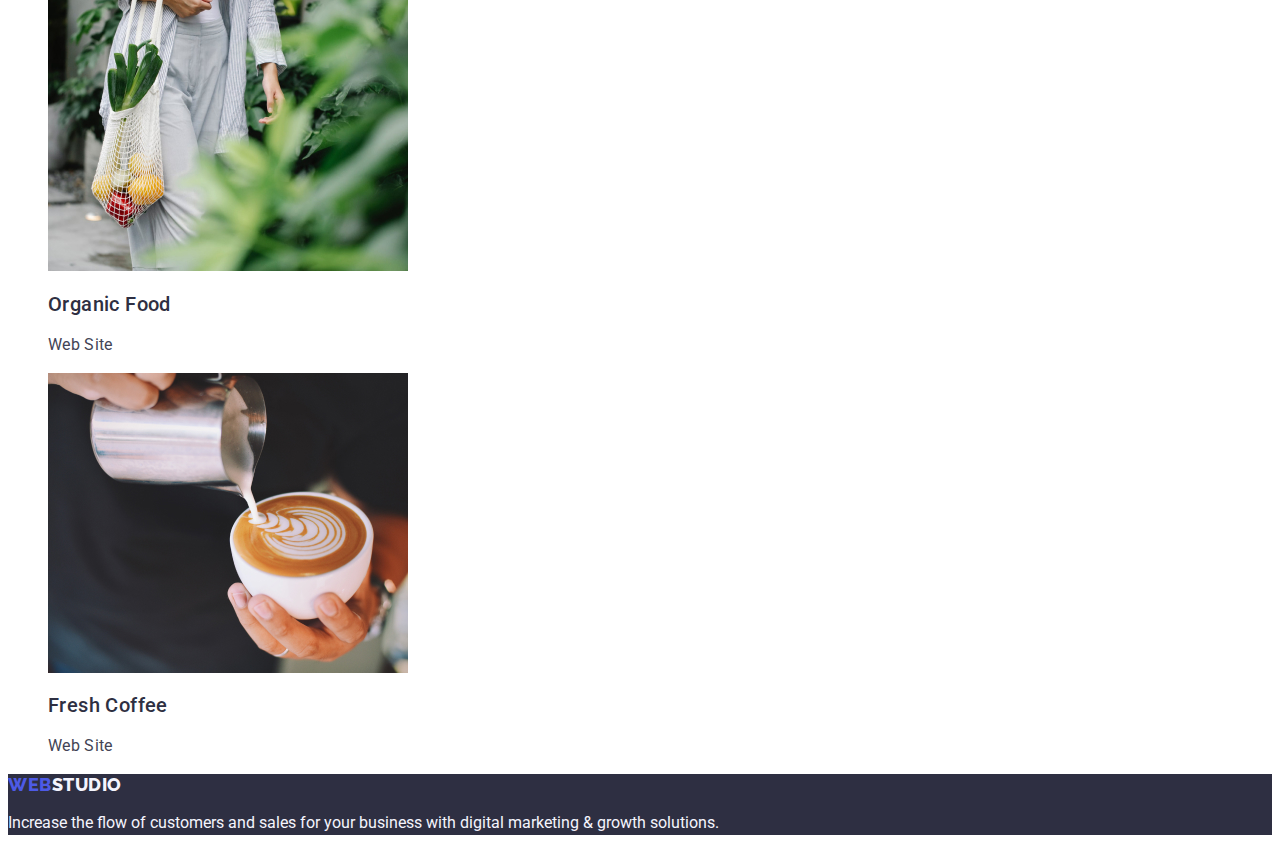
==== commit 6fa98acc: "edited" ====
--- a/portfolio.html
+++ b/portfolio.html
@@ -62,9 +62,7 @@
                             alt="mobile application screenshots" height="300" width="360" />
                         <h2 class="portfolio-services-img-list-item-title">Banking App Interface Concept</h2>
                         <p class="portfolio-services-img-list-item-text">App</p>
-                        <p>14 Stylish and User-Friendly App Design Concepts · Task Manager App · Calorie Tracker App ·
-                            Exotic Fruit Ecommerce App ·
-                            Cloud Storage App</p>
+
                     </a>
                 </li>
                 <li class="portfolio-services-img-list-item">
@@ -73,9 +71,7 @@
                             alt="qr code payment" height="300" width="360" />
                         <h2 class="portfolio-services-img-list-item-title">Cashless Payment</h2>
                         <p class="portfolio-services-img-list-item-text">Marketing</p>
-                        <p>14 Stylish and User-Friendly App Design Concepts · Task Manager App · Calorie Tracker App ·
-                            Exotic Fruit Ecommerce App ·
-                            Cloud Storage App</p>
+
                     </a>
                 </li>
                 <li class="portfolio-services-img-list-item">
@@ -84,9 +80,7 @@
                             alt="desctop and app verstion" height="300" width="360" />
                         <h2 class="portfolio-services-img-list-item-title">Meditation App</h2>
                         <p class="portfolio-services-img-list-item-text">App</p>
-                        <p>14 Stylish and User-Friendly App Design Concepts · Task Manager App · Calorie Tracker App ·
-                            Exotic Fruit Ecommerce App ·
-                            Cloud Storage App</p>
+
                     </a>
                 </li>
                 <li class="portfolio-services-img-list-item">
@@ -95,9 +89,7 @@
                             height="300" width="360" />
                         <h2 class="portfolio-services-img-list-item-title">Taxi Service</h2>
                         <p class="portfolio-services-img-list-item-text">Marketing</p>
-                        <p>14 Stylish and User-Friendly App Design Concepts · Task Manager App · Calorie Tracker App ·
-                            Exotic Fruit Ecommerce App ·
-                            Cloud Storage App</p>
+
                     </a>
                 </li>
                 <li class="portfolio-services-img-list-item">
@@ -106,9 +98,7 @@
                             alt="mobile screen logo" height="300" width="360" />
                         <h2 class="portfolio-services-img-list-item-title">Screen Illustrations</h2>
                         <p class="portfolio-services-img-list-item-text">Design</p>
-                        <p>14 Stylish and User-Friendly App Design Concepts · Task Manager App · Calorie Tracker App ·
-                            Exotic Fruit Ecommerce App ·
-                            Cloud Storage App</p>
+
                     </a>
                 </li>
                 <li class="portfolio-services-img-list-item">
@@ -117,9 +107,7 @@
                             alt="woman with phone" height="300" width="360" />
                         <h2 class="portfolio-services-img-list-item-title">Online Courses</h2>
                         <p class="portfolio-services-img-list-item-text">Marketing</p>
-                        <p>14 Stylish and User-Friendly App Design Concepts · Task Manager App · Calorie Tracker App ·
-                            Exotic Fruit Ecommerce App ·
-                            Cloud Storage App</p>
+
                     </a>
                 </li>
                 <li class="portfolio-services-img-list-item">
@@ -128,9 +116,7 @@
                             alt="baners examples" height="300" width="360" />
                         <h2 class="portfolio-services-img-list-item-title">Instagram Stories Concept</h2>
                         <p class="portfolio-services-img-list-item-text">Design</p>
-                        <p>14 Stylish and User-Friendly App Design Concepts · Task Manager App · Calorie Tracker App ·
-                            Exotic Fruit Ecommerce App ·
-                            Cloud Storage App</p>
+
                     </a>
                 </li>
                 <li class="portfolio-services-img-list-item">
@@ -139,9 +125,7 @@
                             height="300" width="360" />
                         <h2 class="portfolio-services-img-list-item-title">Organic Food</h2>
                         <p class="portfolio-services-img-list-item-text">Web Site</p>
-                        <p>14 Stylish and User-Friendly App Design Concepts · Task Manager App · Calorie Tracker App ·
-                            Exotic Fruit Ecommerce App ·
-                            Cloud Storage App</p>
+
                     </a>
                 </li>
                 <li class="portfolio-services-img-list-item">
@@ -150,9 +134,7 @@
                             height="300" width="360" />
                         <h2 class="portfolio-services-img-list-item-title">Fresh Coffee</h2>
                         <p class="portfolio-services-img-list-item-text">Web Site</p>
-                        <p>14 Stylish and User-Friendly App Design Concepts · Task Manager App · Calorie Tracker App ·
-                            Exotic Fruit Ecommerce App ·
-                            Cloud Storage App</p>
+
                     </a>
                 </li>
             </ul>
--- a/css/styles.css
+++ b/css/styles.css
@@ -23,7 +23,7 @@
   /* Body */
   body {
       background-color: var(--backgroung-main-color);
-      color: #434455;
+      color: var(--title-text-color);
 
       font-family: 'Roboto', sans-serif;
 
@@ -65,12 +65,7 @@
   .header-logo-studio {
       color: var(--primary-text-color);
 
-      font-family: 'Raleway', sans-serif;
-      font-weight: 800;
-      font-size: 18px;
-      line-height: 1.17;
-      letter-spacing: 0.03em;
-      text-transform: uppercase
+
   }
 
   .header-navigation-link {
@@ -90,6 +85,7 @@
   .header-navigation-link:hover {
       color: var(--main-buton-color);
 
+
   }
 
   .header-navigation-link .link.current {
@@ -99,6 +95,7 @@
 
   .header-navigation-link:focus {
       color: var(--main-buton-color);
+
   }
 
 
@@ -157,11 +154,13 @@
   }
 
   .hero-section-button:hover {
-      color: var(--backgroung-button-color)
+      color: var(--secondary-accent-color);
+      background-color: var(--backgroung-button-color)
   }
 
   .hero-section-button:focus {
-      color: var(--backgroung-button-color)
+      color: var(--secondary-accent-color);
+      background-color: var(--backgroung-button-color)
   }
 
   /* Main 2 */
@@ -280,18 +279,11 @@
   .footer-logo-studio {
       color: var(--accent-color);
 
-      font-family: 'Raleway', sans-serif;
-      font-style: normal;
-      font-weight: 800;
-      font-size: 18px;
-      line-height: 1.17;
-      letter-spacing: 0.03em;
-      text-transform: uppercase;
-
   }
 
   .footer-text {
-      color: var(--accent-color) font-family: 'Roboto';
+      color: var(--accent-color);
+      font-family: 'Roboto';
 
       font-size: 16px;
       line-height: 1.5;
